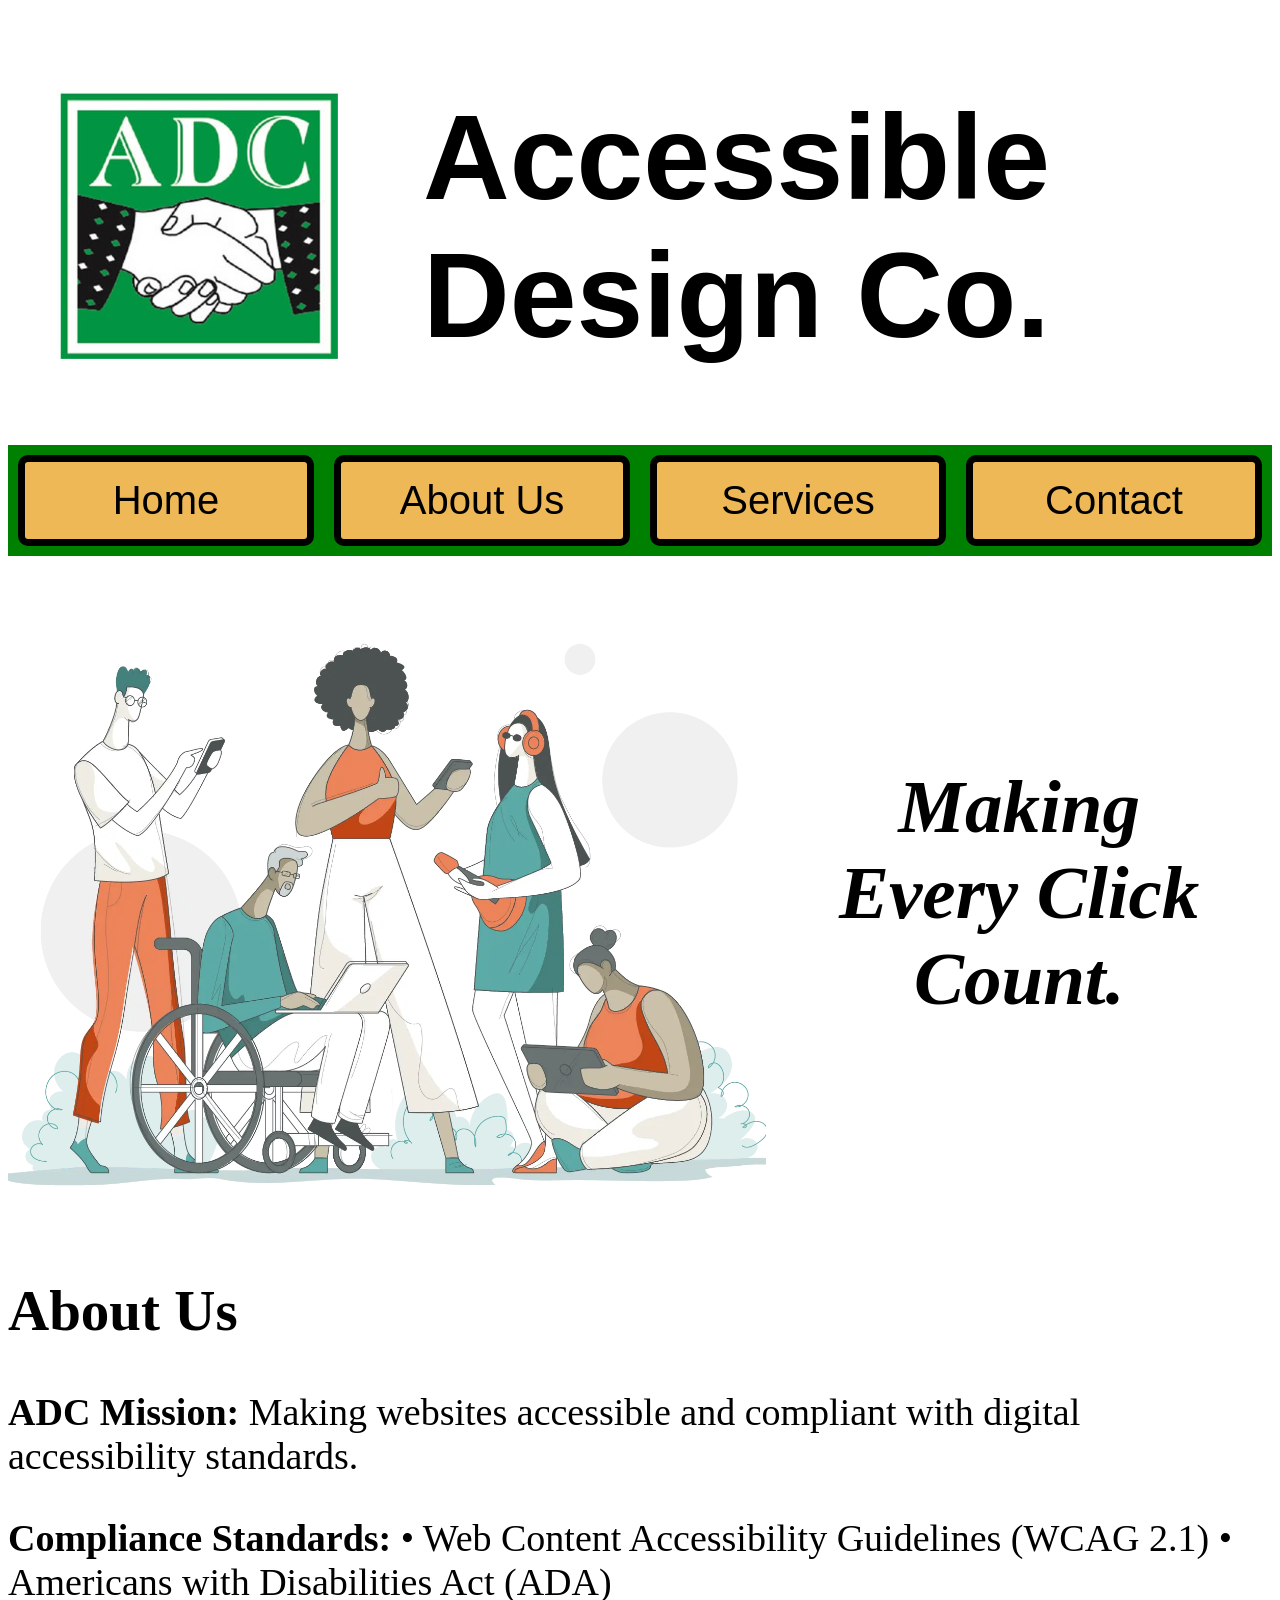
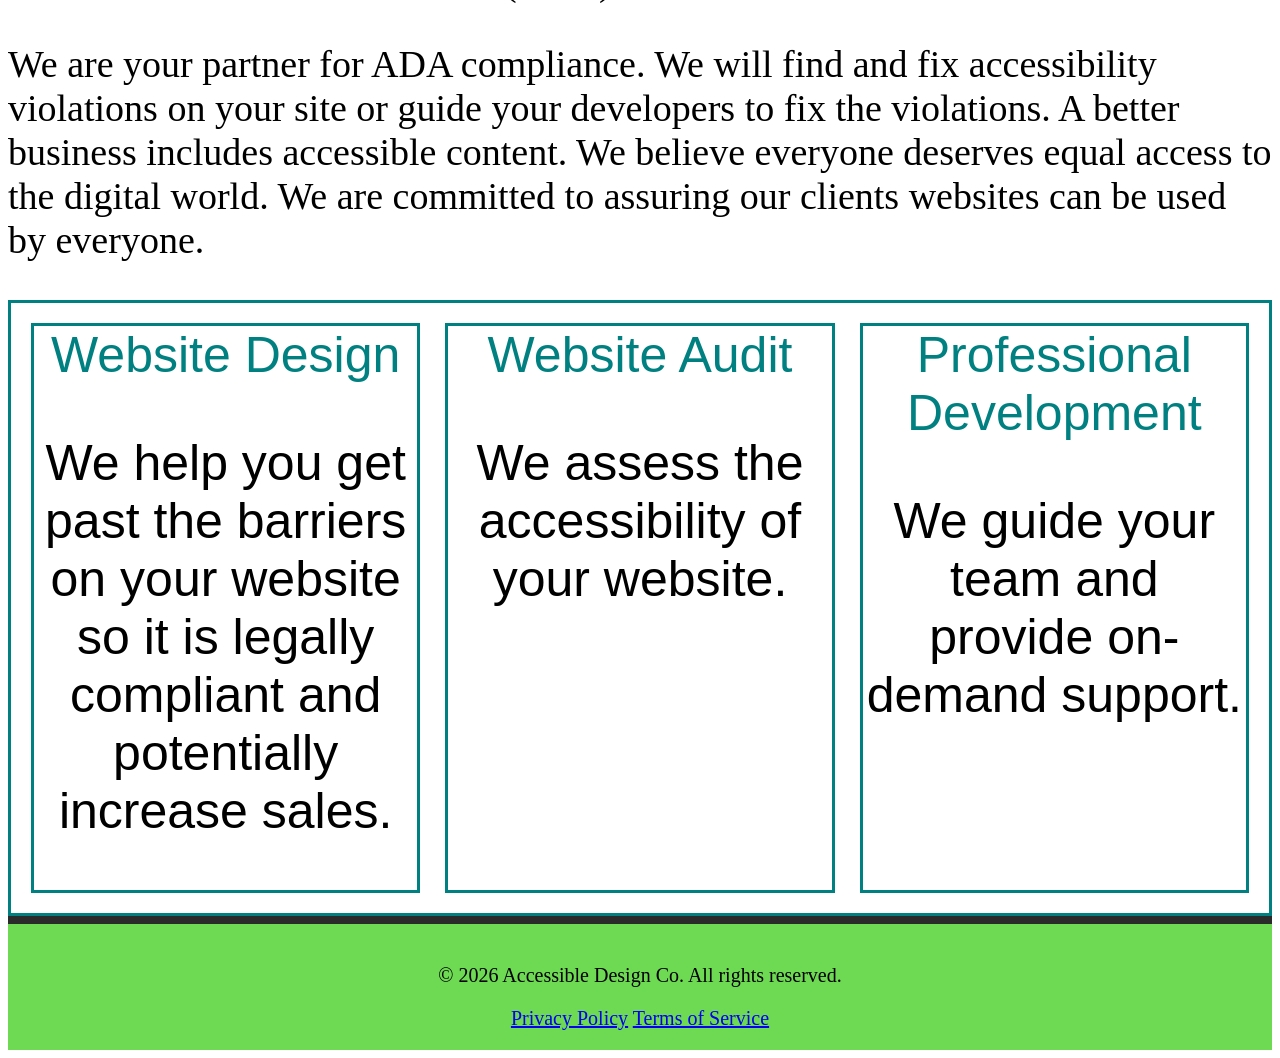
==== index.html @ 6a00dda6 "formatting and grid work" ====
<!DOCTYPE html>
<html lang="en">
<head>
    <meta charset="UTF-8">
    <meta name="viewport" content="width=device-width, initial-scale=1.0">
    <title>Accessible Design Co.</title>
    <link rel="stylesheet" href="style.css">
</head>

<body>

    <div class="header"> 
    <header id="logo">
        <img src="images/ADC-logo-box.jpg" alt="ADC Company Logo" />
            <h1 id="adc-title">Accessible Design Co.</h1>
    </div>

    <div>
            <nav>
                <p  id="nav-bar">
                    <button id="button">Home</button><a href="#/section/home.html"></a>
                    <button id="button">About Us</button><a href="#/section/aboutus.html"></a>
                    <button id="button">Services</button><a href="#/section/services.html"></a>
                    <button id="button">Contact</button><a href="#/section/contact.html"></a>
                </p>
            </nav>
    </header>
    </div>

    
    <section class="hero"> 
      <img src="images/hero.webp" alt="diverse group accessing web tools"> </div>
        </img>

        <div class="hero-text"><h1> Making Every Click Count.</h1> </div>
    </section>



     <section class="about">
        <h2>About Us</h2>
        <p><strong>ADC Mission: </strong>Making websites accessible and compliant with digital accessibility standards.</p>
        <p><strong>Compliance Standards:</strong> • Web Content Accessibility Guidelines (WCAG 2.1) • Americans with Disabilities Act (ADA)</p>
        <p>We are your partner for ADA compliance. We will find and fix accessibility violations on your site or guide your developers to fix the violations. A better business includes accessible content. We believe everyone deserves equal access to the digital world. We are committed to assuring our clients websites can be used by everyone. </p>
    </section>



    <div class="grid"> 

        <section id="section1"> Website Design 
        <br> 
        <p id="section">We help you get past the barriers on your website so it is legally compliant and potentially increase sales.</p>
        </section>

        <section id="section1"> Website Audit 
        <br>
        <p id="section">We assess the accessibility of your website.</p>
        </section>


        <section id="section1"> Professional Development 
        <br>
        <p id="section">We guide your team and provide on-demand support.</p>
        </section>
    </div>


    
   

    <div class="footer"> 
        <footer id="footer">
            <p>© 2026 Accessible Design Co. All rights reserved.</p>
                <nav>
                    <a href="/privacy">Privacy Policy</a> 
                    <a href="/terms">Terms of Service</a>
                </nav>   
    </div>
    </footer 

    
</body>
</html>
---- style.css ----
#button {
    display: flex;
    background-color: rgb(237, 184, 85);
    color: black;
    display: grid;
    place-items: center;
    font-size: 40px;
    border: 7px solid black;
    border-radius: 10px;
    padding: 1rem;
    width: 400px;
    margin: 10px
}


#logo {
  display: flex;
  align-items: center;
  gap: 15px;
}

#logo img {
  width: 400px;
  height: auto;
}

#adc-title {
  font-size: 120px;
  font-family: 'Franklin Gothic Medium', 'Arial Narrow', Arial, sans-serif;
  font: bold;
}



#nav-bar {
    display: flex;
    justify-content: space-between;
    align-items: center;
    padding: 20px;
    margin: 0;
    padding: 0;
    background-color: green;
}



.hero {
    display: flex;
    flex-direction: row;
    align-items: center;
    justify-content: space-between;
    width: 100%;
}



.hero img {
    display: block;
    width: 60%;
    height: 75vh;
    object-fit: cover;
}



.hero-text {
    width: 40%;
    font-size: 50px;
    font-weight: bold;
    font-style: italic;
    text-align: center;
    padding: 40px;
}



.grid {
    display: grid;
    font-size: 30px;
    grid-template-columns: repeat(3, 1fr);
    gap: 25px;
    padding: 20px;
    border: 3px solid teal
}



.about {
    font-size: 38px;
}

#section1 {
    text-align: center;
    color: teal;
    font-family: 'Gill Sans', 'Gill Sans MT', Calibri, 'Trebuchet MS', sans-serif;
    font-size: 50px;
    border: 3px solid teal
}
 


#section {
    text-align: center;
    font-family: 'Gill Sans', 'Gill Sans MT', Calibri, 'Trebuchet MS', sans-serif;
    font-size: 50px;
    color: black;
}



.footer {
  background-color: rgba(45, 200, 6, 0.69);
  text-align: center;
  padding: 20px;
  font-size: 0.85rem;
  border-top: 8px solid #2a2a2a;
}




#footer {
    font-size: 20px;
    display: ;
}
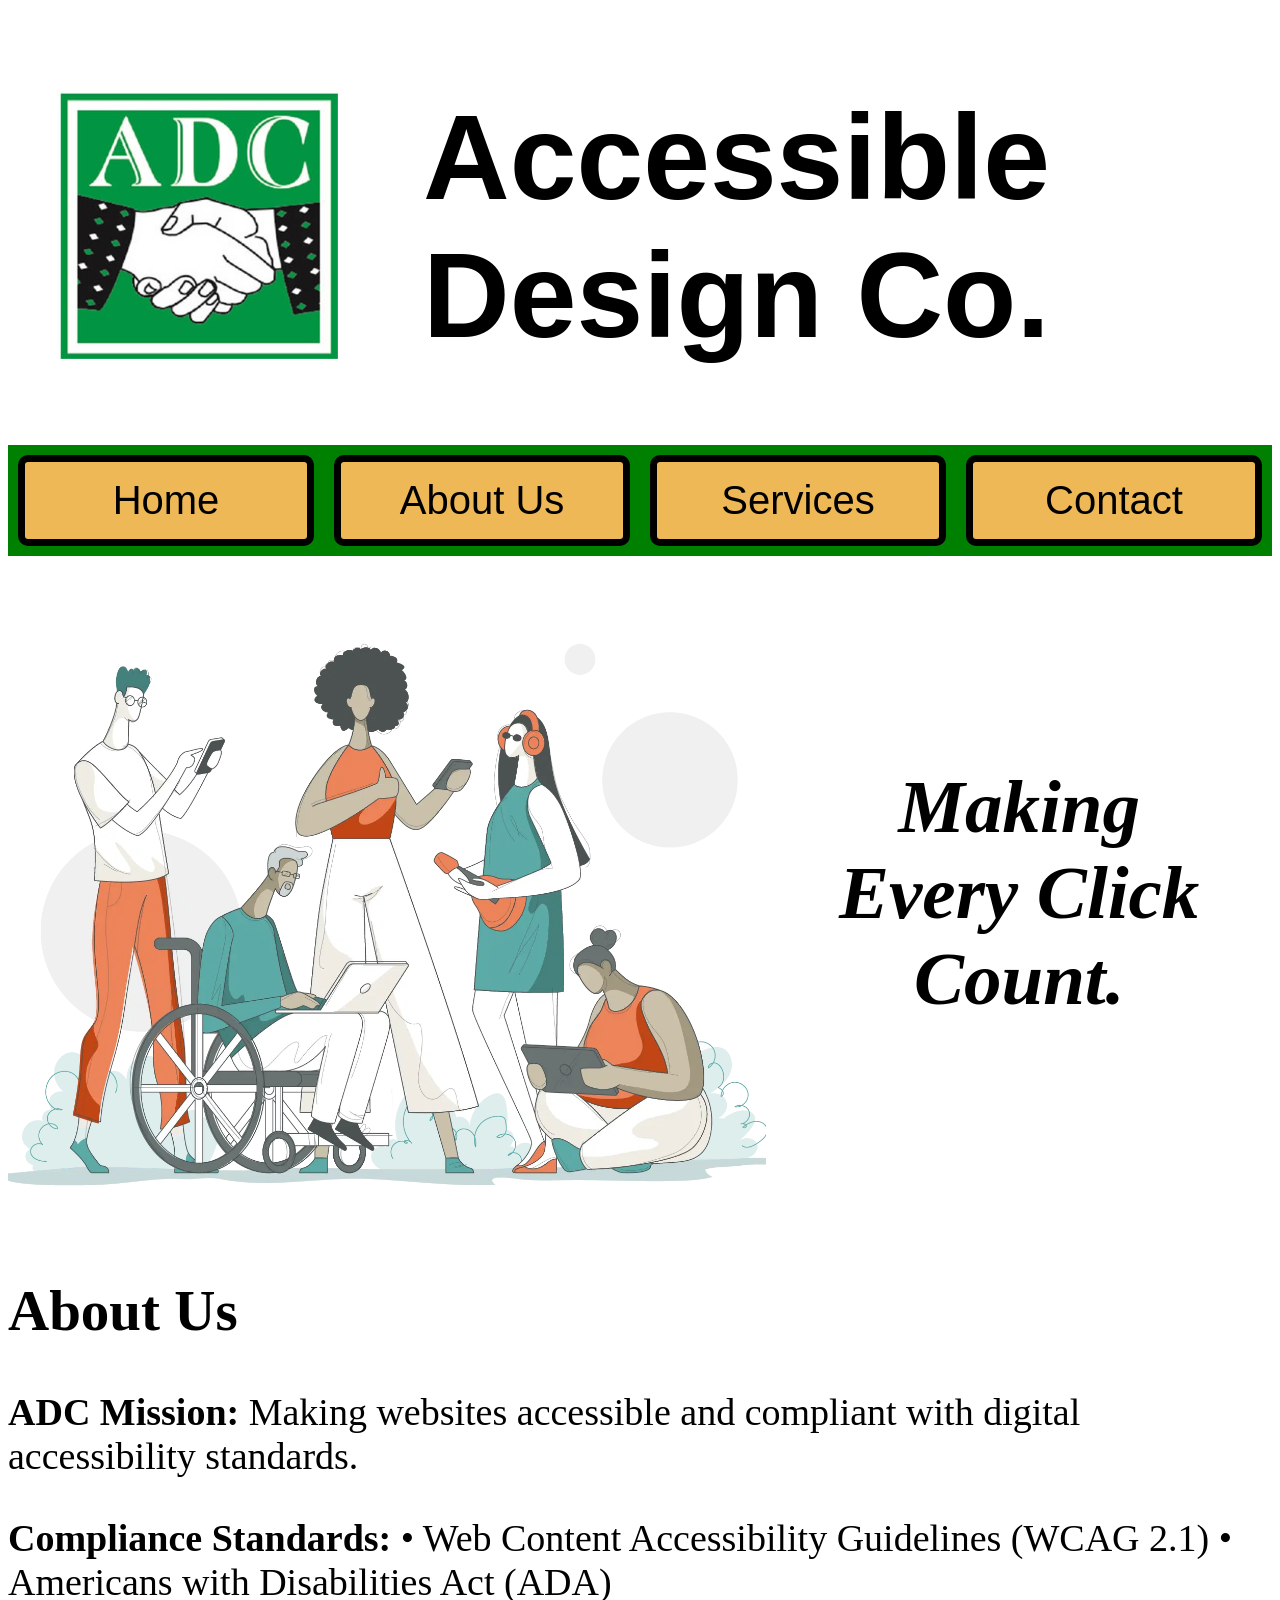
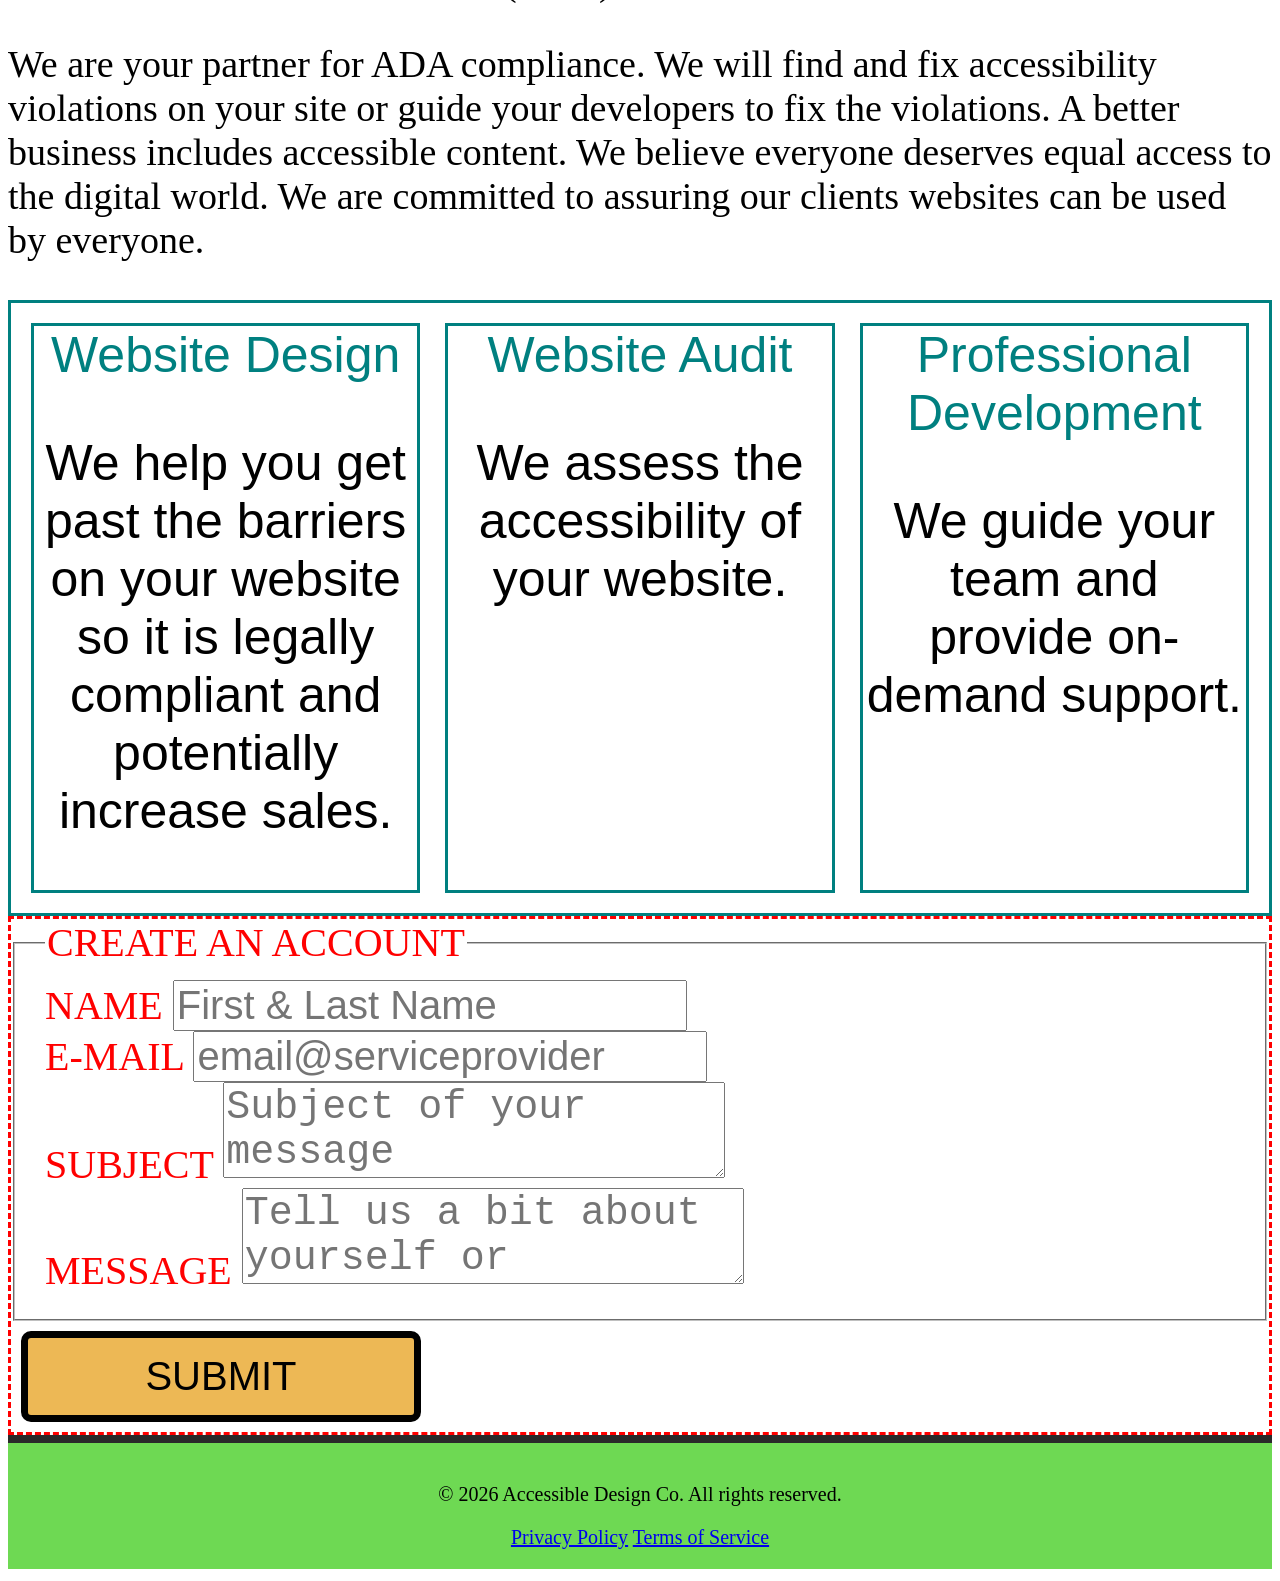
==== commit fbb5a031: "added contact form" ====
--- a/index.html
+++ b/index.html
@@ -66,7 +66,43 @@
     </div>
 
 
-    
+    <div class="form">
+    <form action="/contact" method="POST">
+
+        <!-- fieldset for account info -->
+        <fieldset class="account-info">
+            <!-- legend for account info -->
+          <legend>CREATE AN ACCOUNT</legend>
+          <!-- username -->
+          <label for="name">NAME</label>
+          <input type="text" id="name" placeholder="First & Last Name" />
+          <br>
+          
+          <!-- email -->
+          <label>E-MAIL</label>
+          <input type="text" id="email" placeholder="email@serviceprovider"/>
+            <br>
+            
+            <label>SUBJECT</label>
+          <!-- textarea for larger bodies of text -->
+          <textarea id="subject"
+            placeholder="Subject of your message"></textarea>
+
+            <br>
+          <label>MESSAGE</label>
+          <!-- textarea for larger bodies of text -->
+          <textarea id="message"
+            placeholder="Tell us a bit about yourself or organization, and how we may help you become ADA compliant."></textarea>
+
+        </fieldset>
+
+        <!-- submit button -->
+        <input type="submit" id="button" id="submit" value="SUBMIT">
+
+
+      </form>
+
+    </div>
    
 
     <div class="footer"> 
--- a/style.css
+++ b/style.css
@@ -110,6 +110,35 @@
 }
 
 
+.form {
+    font-size: 40px;
+    color: red;
+    border-style:dashed;
+}
+
+#name {
+    font-size: 40px;
+}
+
+
+#email {
+    font-size: 40px;
+}
+
+
+
+#subject {
+    font-size: 40px;
+}
+
+#message {
+    font-size: 40px;
+}
+
+#submit {
+    font-size: 40px;
+    font-weight: bold;
+}
 
 .footer {
   background-color: rgba(45, 200, 6, 0.69);
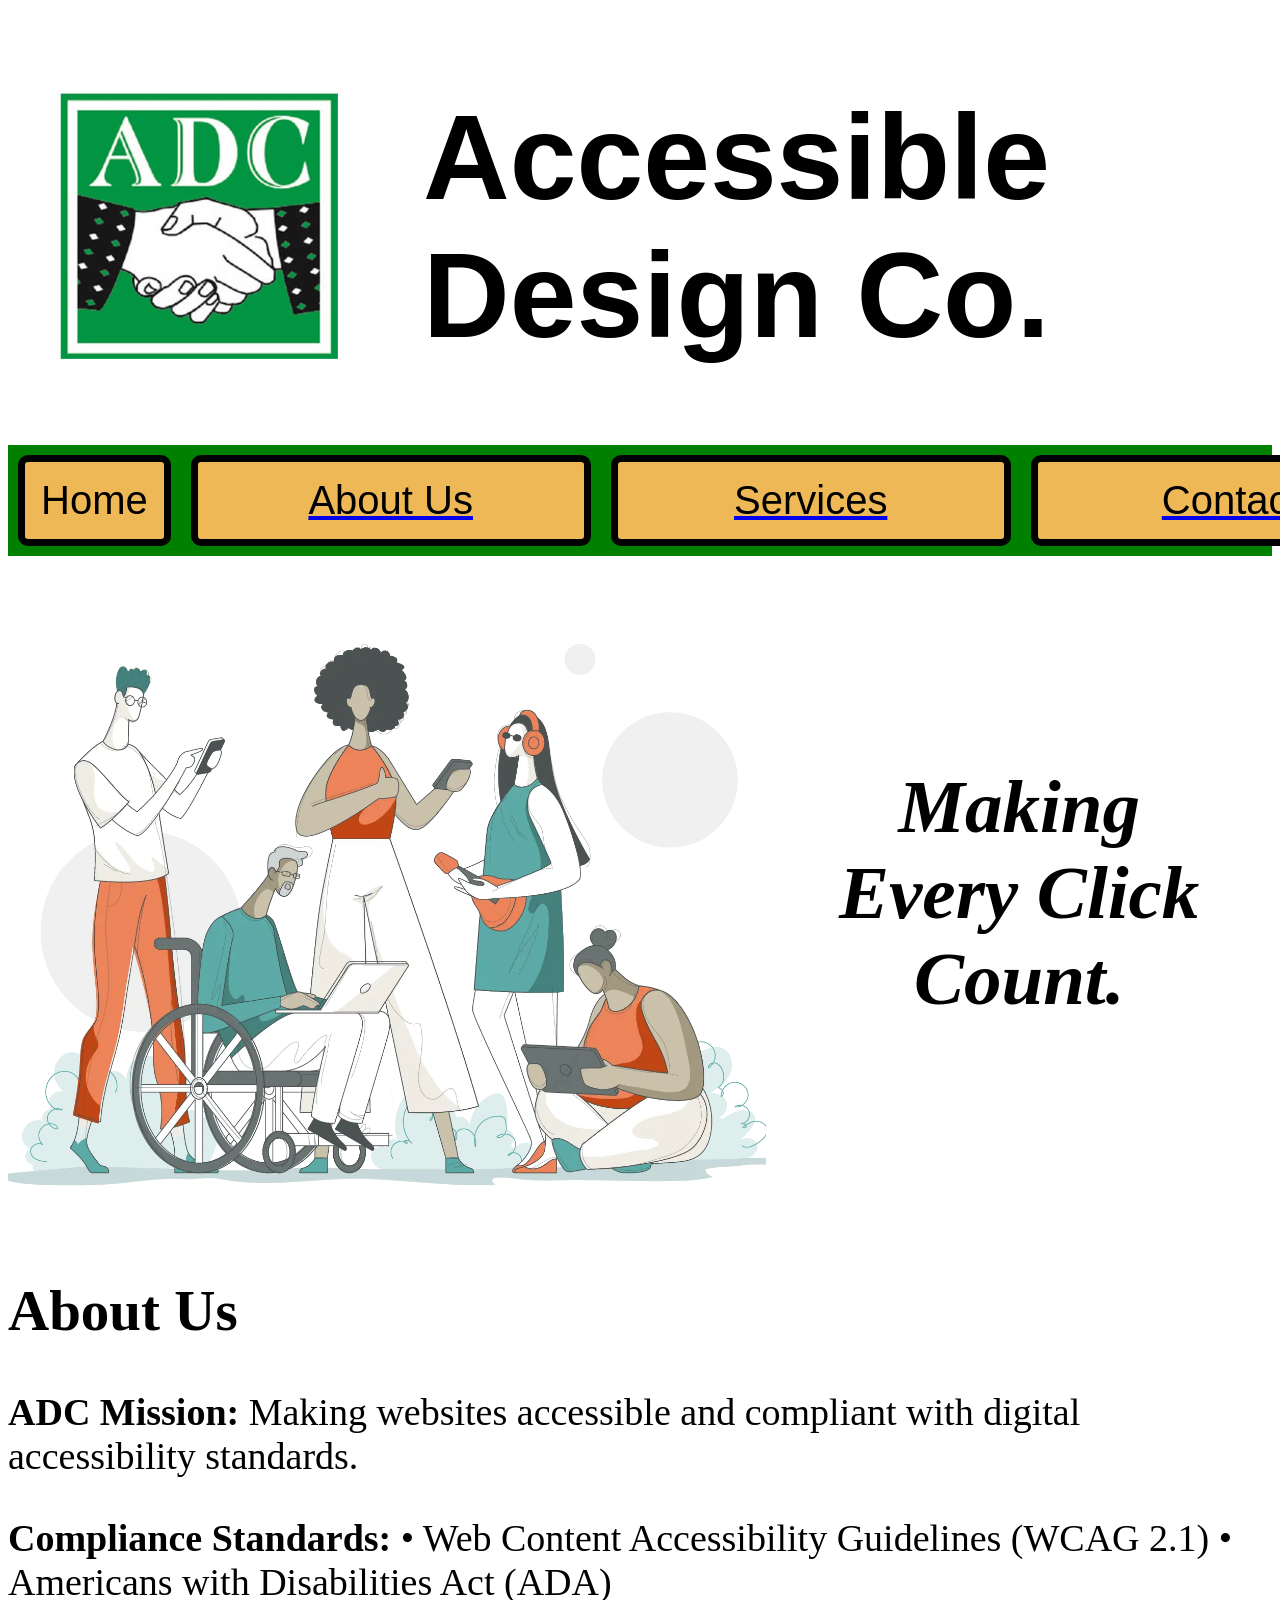
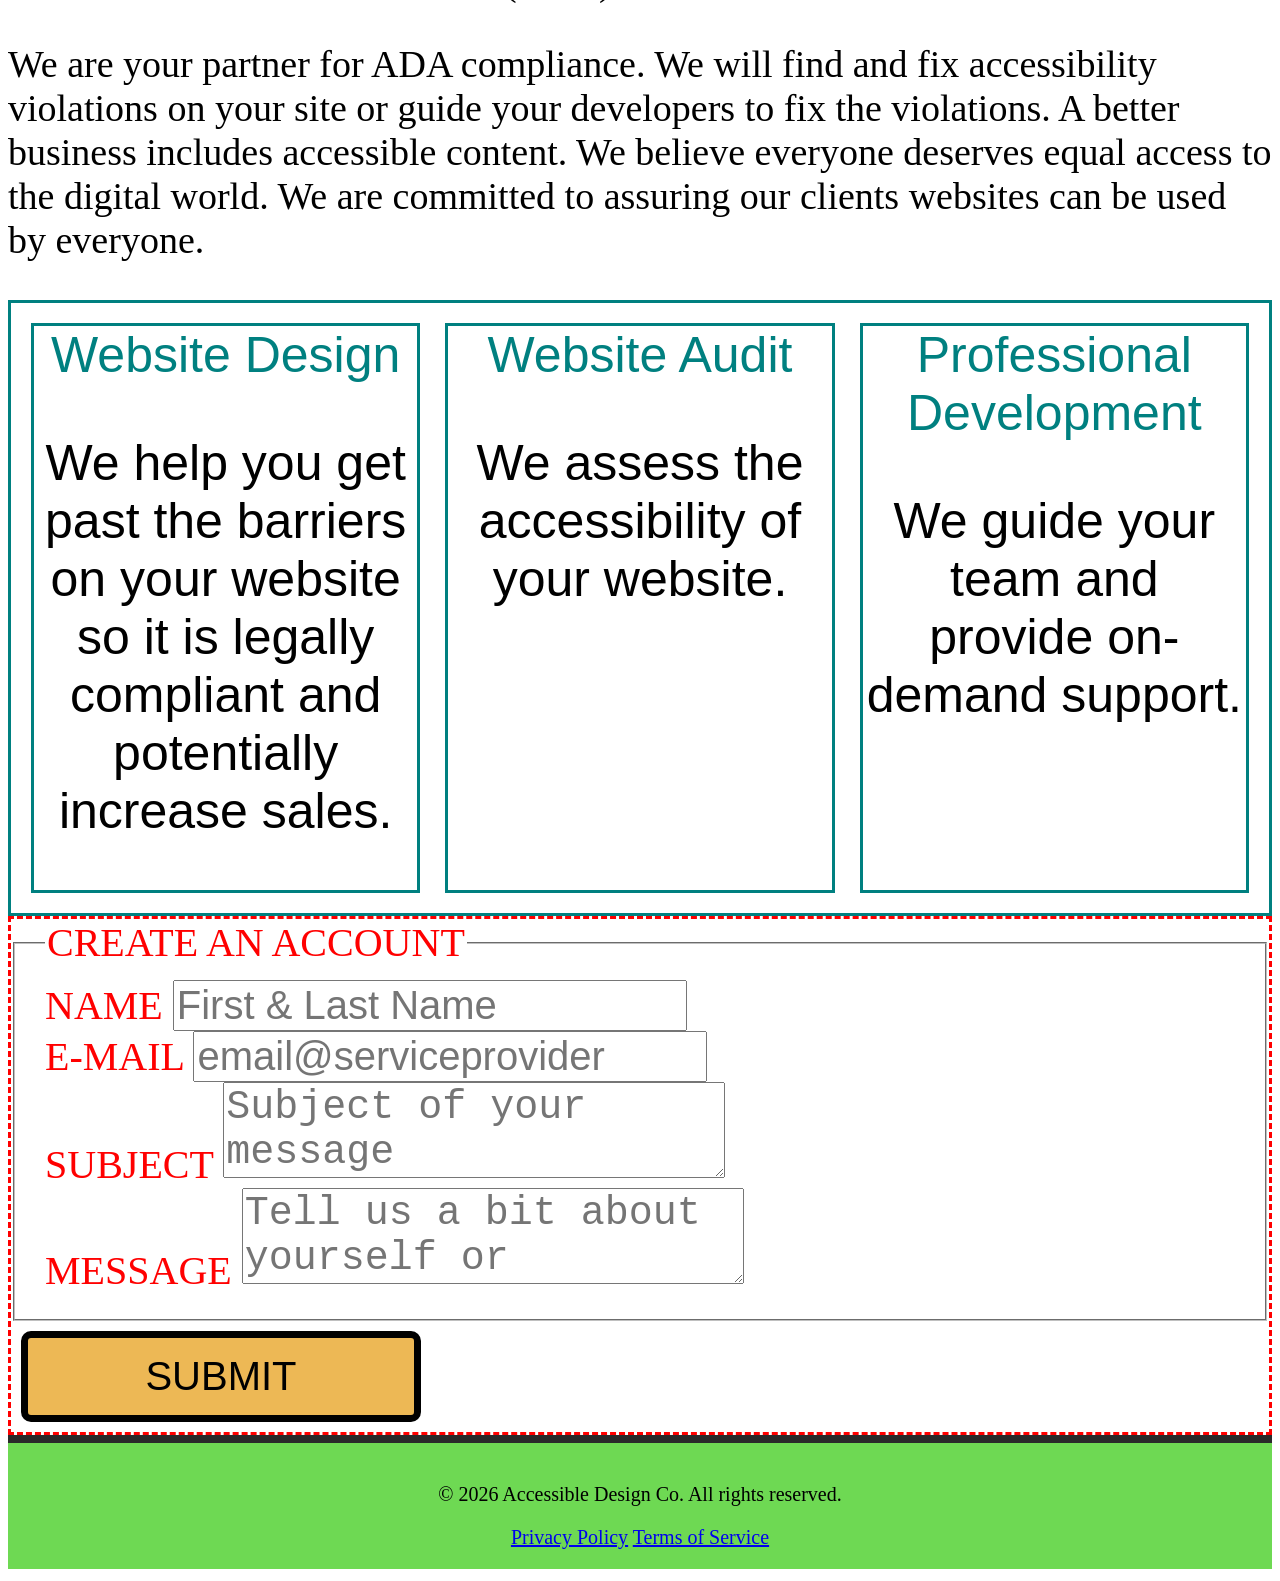
==== commit fc8c2a3f: "fixed a href and linked nav-bar" ====
--- a/index.html
+++ b/index.html
@@ -19,9 +19,9 @@
             <nav>
                 <p  id="nav-bar">
                     <button id="button">Home</button><a href="#/section/home.html"></a>
-                    <button id="button">About Us</button><a href="#/section/aboutus.html"></a>
-                    <button id="button">Services</button><a href="#/section/services.html"></a>
-                    <button id="button">Contact</button><a href="#/section/contact.html"></a>
+                    <a href="#aboutus"><button id="button">About Us</button></a>
+                    <a href="#services"><button id="button">Services</button></a>
+                    <a href="#contact"><button id="button">Contact</button></a>
                 </p>
             </nav>
     </header>
@@ -37,7 +37,7 @@
 
 
 
-     <section class="about">
+     <section class="aboutus" id="aboutus">
         <h2>About Us</h2>
         <p><strong>ADC Mission: </strong>Making websites accessible and compliant with digital accessibility standards.</p>
         <p><strong>Compliance Standards:</strong> • Web Content Accessibility Guidelines (WCAG 2.1) • Americans with Disabilities Act (ADA)</p>
@@ -46,8 +46,7 @@
 
 
 
-    <div class="grid"> 
-
+    <div class="grid" id="services"> 
         <section id="section1"> Website Design 
         <br> 
         <p id="section">We help you get past the barriers on your website so it is legally compliant and potentially increase sales.</p>
@@ -66,7 +65,7 @@
     </div>
 
 
-    <div class="form">
+    <div class="form" id="contact">
     <form action="/contact" method="POST">
 
         <!-- fieldset for account info -->
--- a/style.css
+++ b/style.css
@@ -15,6 +15,10 @@
     margin: 10px
 }
 
+
+html {
+  scroll-behavior: smooth;
+}
 
 #logo {
   display: flex;
@@ -88,7 +92,7 @@
 
 
 
-.about {
+.aboutus {
     font-size: 38px;
 }
 
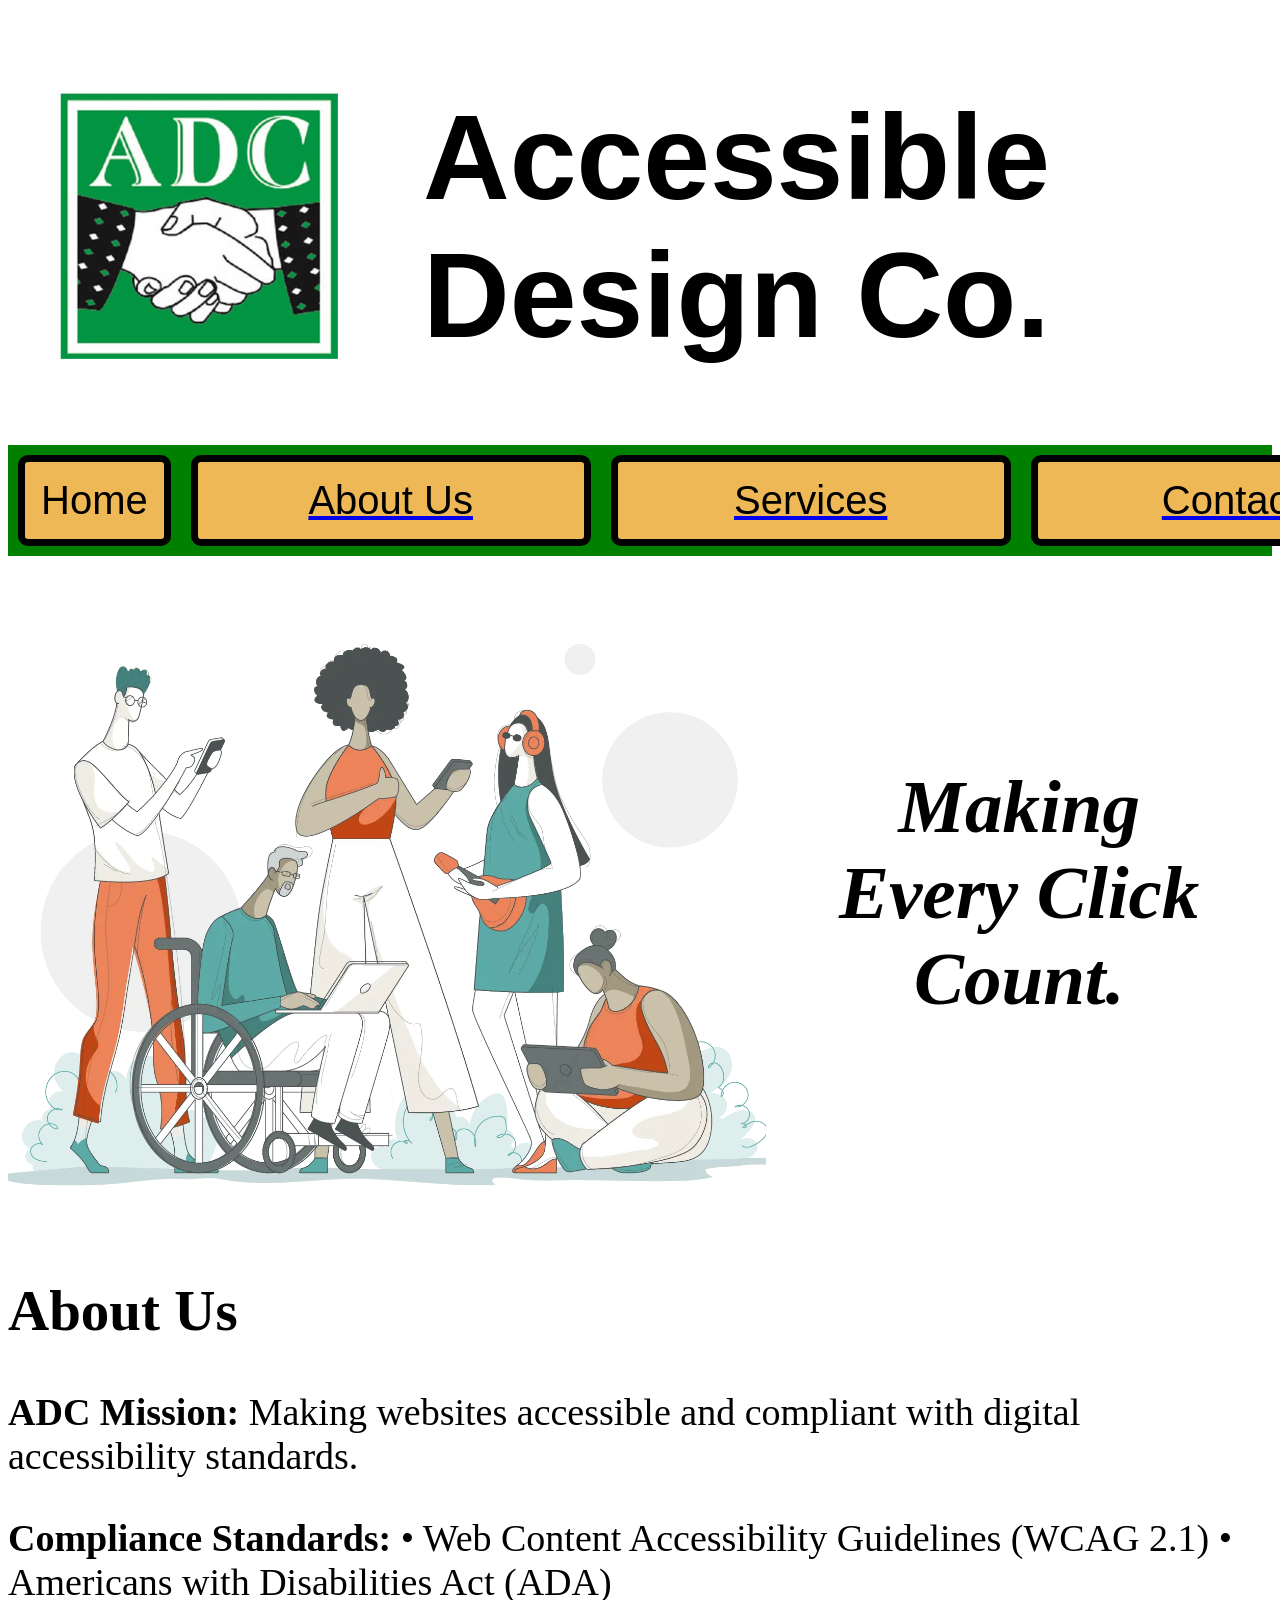
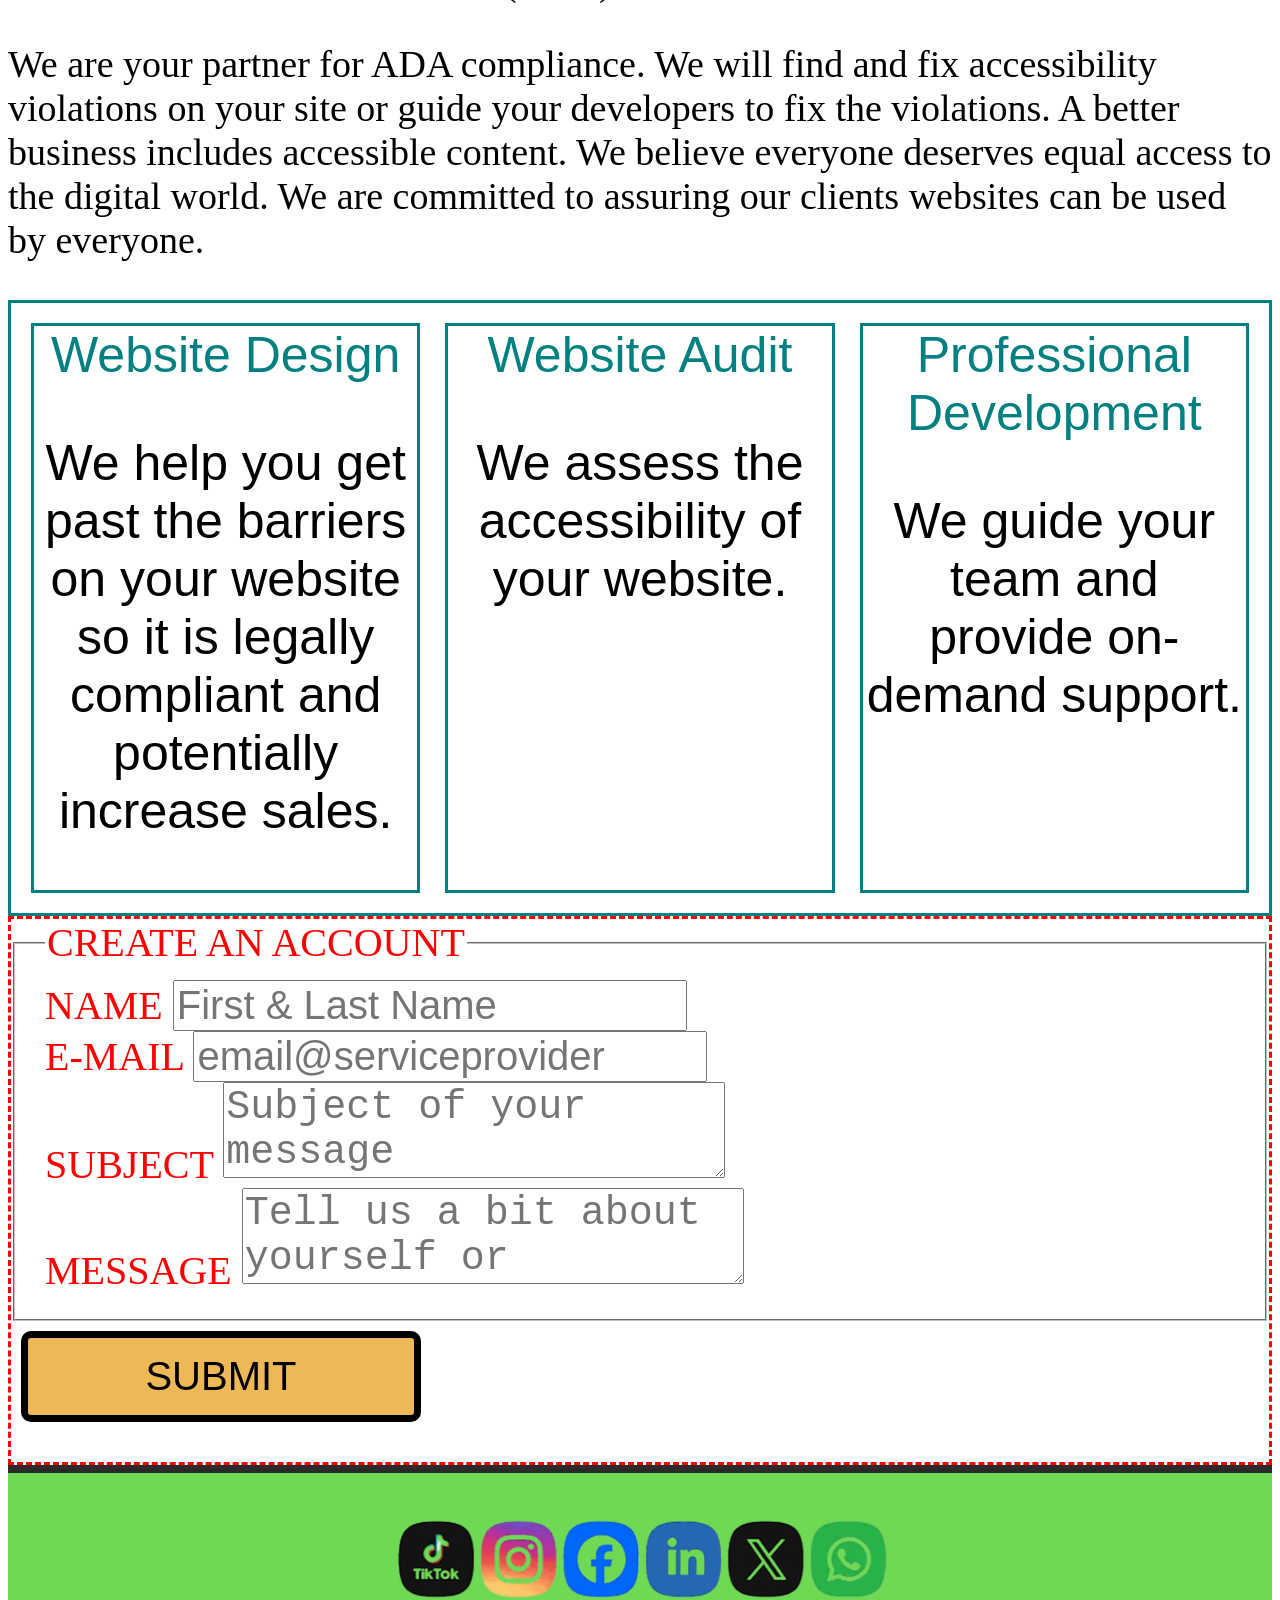
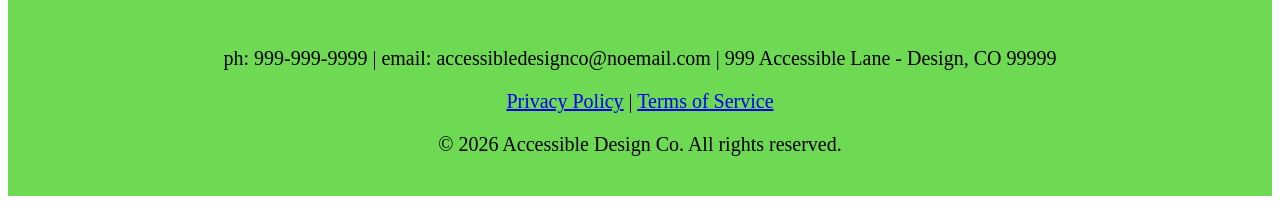
==== commit 831ef718: "updated footer" ====
--- a/index.html
+++ b/index.html
@@ -98,18 +98,20 @@
         <!-- submit button -->
         <input type="submit" id="button" id="submit" value="SUBMIT">
 
+      </form>
 
-      </form>
+          <p id="confirmation" role="status" aria-live="polite"></p>
 
     </div>
    
 
     <div class="footer"> 
         <footer id="footer">
-            <p>© 2026 Accessible Design Co. All rights reserved.</p>
                 <nav>
-                    <a href="/privacy">Privacy Policy</a> 
-                    <a href="/terms">Terms of Service</a>
+                    <img src="images/social-media.png" alt="social media icons"> 
+                    <p>ph: 999-999-9999 | email: accessibledesignco@noemail.com | 999 Accessible Lane - Design, CO 99999</p>
+                    <a href="/privacy">Privacy Policy</a>   |   <a href="/terms">Terms of Service</a>
+                    <p>© 2026 Accessible Design Co. All rights reserved.</p>
                 </nav>   
     </div>
     </footer 
--- a/style.css
+++ b/style.css
@@ -154,7 +154,6 @@
 
 
 
-
 #footer {
     font-size: 20px;
     display: ;
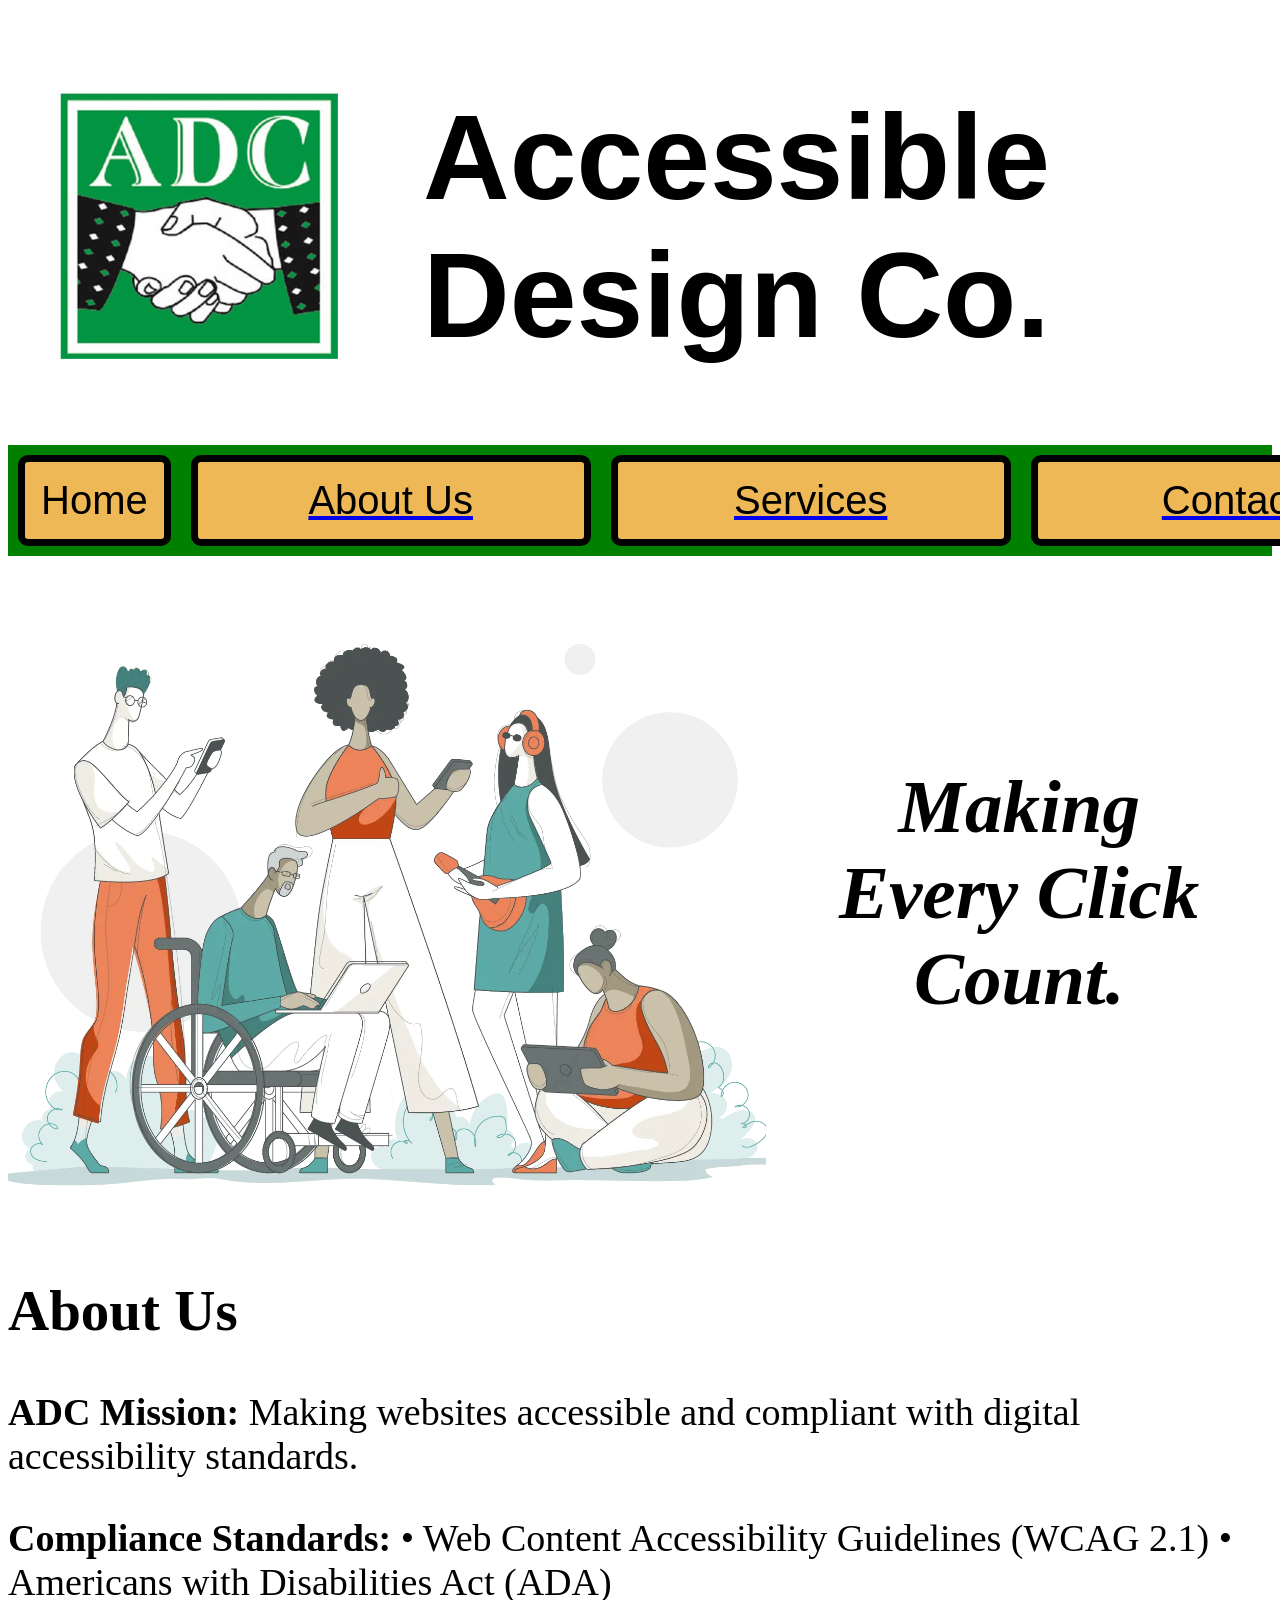
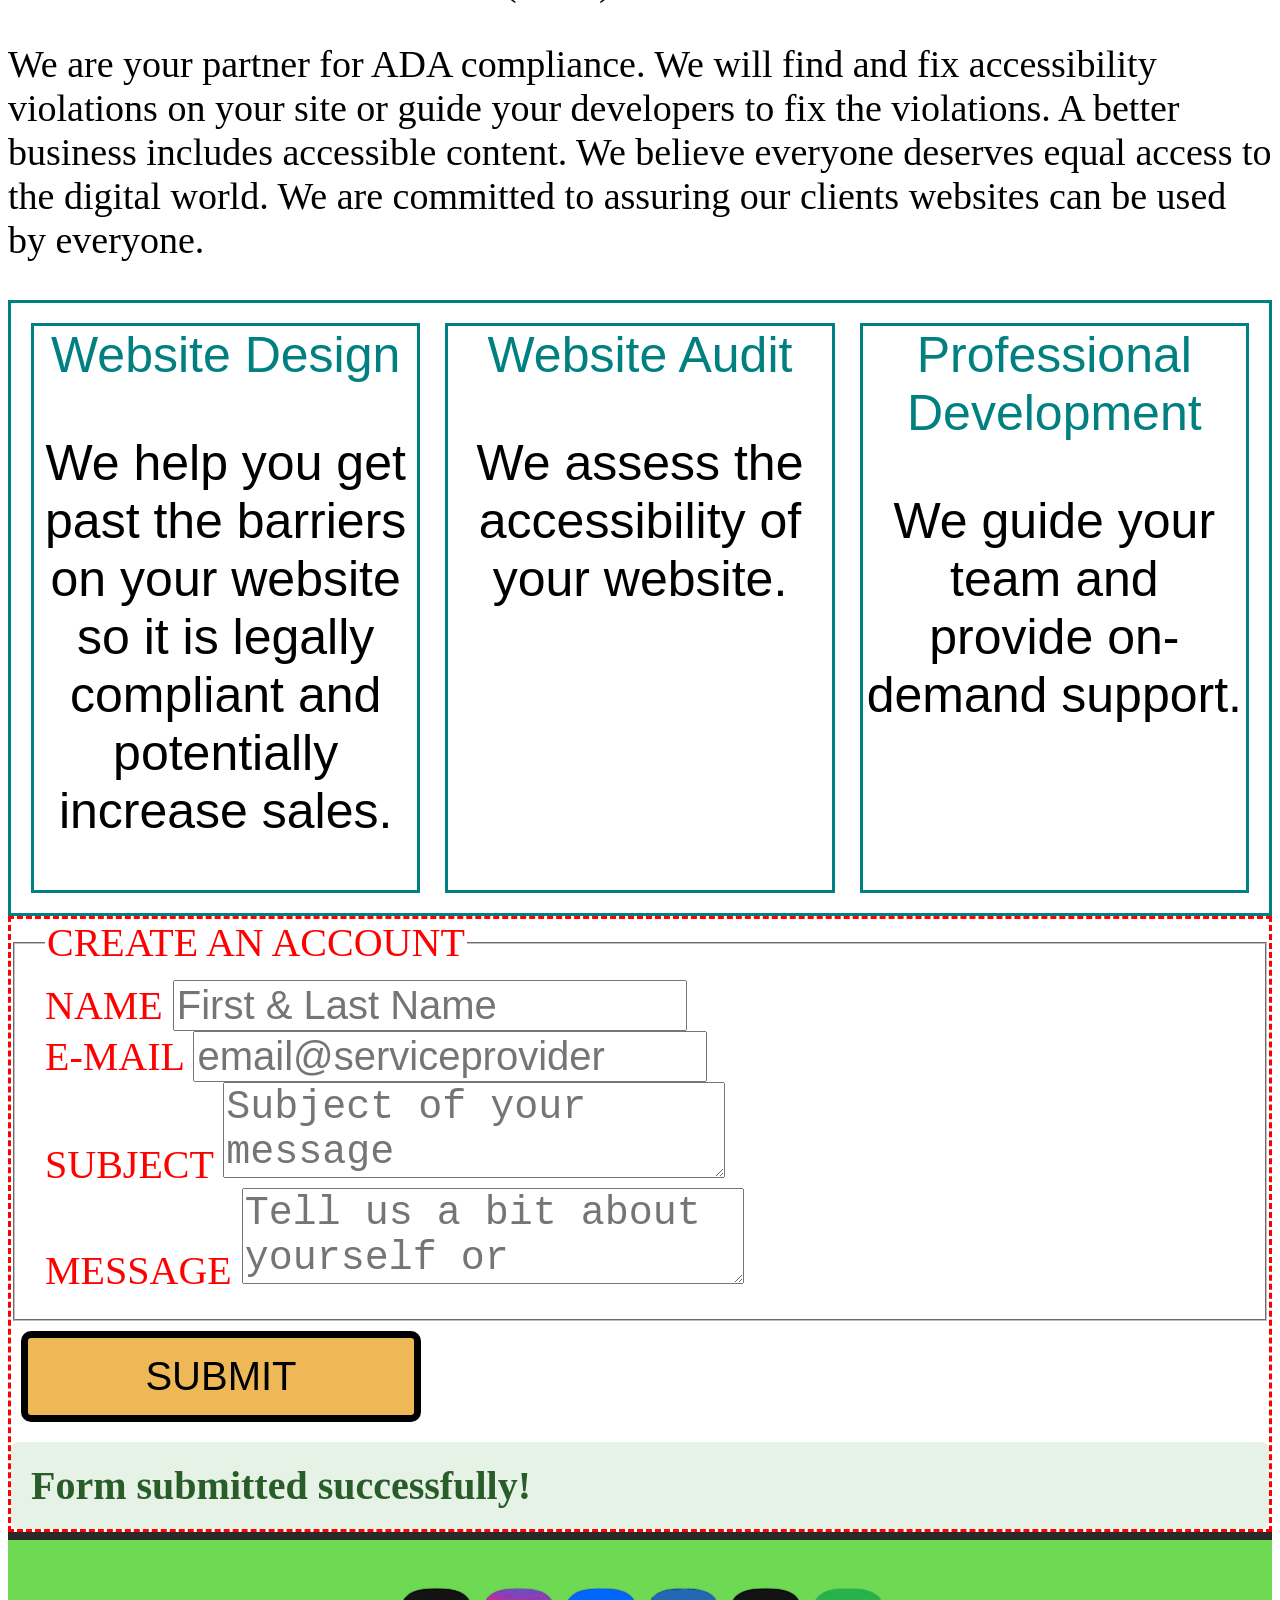
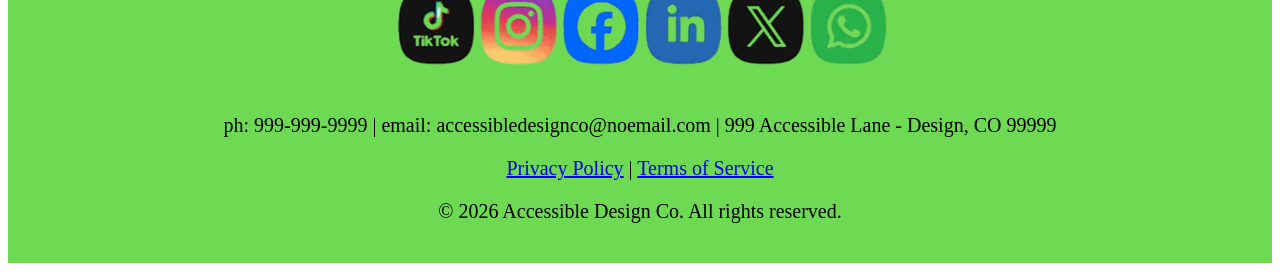
==== commit 0efe7c50: "added aria roles" ====
--- a/index.html
+++ b/index.html
@@ -10,18 +10,18 @@
 <body>
 
     <div class="header"> 
-    <header id="logo">
+    <header id="logo" role="img">
         <img src="images/ADC-logo-box.jpg" alt="ADC Company Logo" />
             <h1 id="adc-title">Accessible Design Co.</h1>
     </div>
 
-    <div>
+    <div role="navigation">
             <nav>
                 <p  id="nav-bar">
                     <button id="button">Home</button><a href="#/section/home.html"></a>
-                    <a href="#aboutus"><button id="button">About Us</button></a>
-                    <a href="#services"><button id="button">Services</button></a>
-                    <a href="#contact"><button id="button">Contact</button></a>
+                    <a href="#aboutus"><button id="button" role="link">About Us</button></a>
+                    <a href="#services"><button id="button" role="link">Services</button></a>
+                    <a href="#contact"><button id="button" role="link">Contact</button></a>
                 </p>
             </nav>
     </header>
@@ -29,7 +29,7 @@
 
     
     <section class="hero"> 
-      <img src="images/hero.webp" alt="diverse group accessing web tools"> </div>
+      <img src="images/hero.webp" alt="diverse group accessing web tools" role="img"> </div>
         </img>
 
         <div class="hero-text"><h1> Making Every Click Count.</h1> </div>
@@ -37,7 +37,7 @@
 
 
 
-     <section class="aboutus" id="aboutus">
+     <section class="aboutus" id="aboutus" role="heading">
         <h2>About Us</h2>
         <p><strong>ADC Mission: </strong>Making websites accessible and compliant with digital accessibility standards.</p>
         <p><strong>Compliance Standards:</strong> • Web Content Accessibility Guidelines (WCAG 2.1) • Americans with Disabilities Act (ADA)</p>
@@ -65,8 +65,8 @@
     </div>
 
 
-    <div class="form" id="contact">
-    <form action="/contact" method="POST">
+    <div class="form" id="contact" role="form">
+    <form action="thankyou.html" method="GET">
 
         <!-- fieldset for account info -->
         <fieldset class="account-info">
@@ -74,33 +74,35 @@
           <legend>CREATE AN ACCOUNT</legend>
           <!-- username -->
           <label for="name">NAME</label>
-          <input type="text" id="name" placeholder="First & Last Name" />
+          <input type="text" id="name" placeholder="First & Last Name" role="textbox"/>
           <br>
           
           <!-- email -->
           <label>E-MAIL</label>
-          <input type="text" id="email" placeholder="email@serviceprovider"/>
+          <input type="text" id="email" placeholder="email@serviceprovider" role="textbox"/>
             <br>
             
             <label>SUBJECT</label>
           <!-- textarea for larger bodies of text -->
           <textarea id="subject"
-            placeholder="Subject of your message"></textarea>
+            placeholder="Subject of your message" role="textbox"></textarea>
 
             <br>
           <label>MESSAGE</label>
           <!-- textarea for larger bodies of text -->
           <textarea id="message"
-            placeholder="Tell us a bit about yourself or organization, and how we may help you become ADA compliant."></textarea>
+            placeholder="Tell us a bit about yourself or organization, and how we may help you become ADA compliant." role="textbox"></textarea>
 
         </fieldset>
 
         <!-- submit button -->
-        <input type="submit" id="button" id="submit" value="SUBMIT">
+        <input type="submit" id="button" id="submit" value="SUBMIT" role="button" aria-label="Click to submit the form">
+        
+             
 
       </form>
-
-          <p id="confirmation" role="status" aria-live="polite"></p>
+        
+           <div id="confirmation" role="status" aria-live="polite" role=hidden role="alert">Form submitted successfully!</div>
 
     </div>
    
@@ -108,7 +110,7 @@
     <div class="footer"> 
         <footer id="footer">
                 <nav>
-                    <img src="images/social-media.png" alt="social media icons"> 
+                    <img src="images/social-media.png" alt="social media icons" role="img"> 
                     <p>ph: 999-999-9999 | email: accessibledesignco@noemail.com | 999 Accessible Lane - Design, CO 99999</p>
                     <a href="/privacy">Privacy Policy</a>   |   <a href="/terms">Terms of Service</a>
                     <p>© 2026 Accessible Design Co. All rights reserved.</p>
--- a/style.css
+++ b/style.css
@@ -144,6 +144,18 @@
     font-weight: bold;
 }
 
+
+#confirmation {
+    background-color: #e5f2e5;
+    color: #285c28;
+    padding: 20px;
+    margin-top: 20px;
+    border-radius: 8px;
+    font-weight: bold;
+}
+
+
+
 .footer {
   background-color: rgba(45, 200, 6, 0.69);
   text-align: center;
@@ -157,4 +169,11 @@
 #footer {
     font-size: 20px;
     display: ;
+}
+
+
+@media (min-width: 600px) {
+  .gallery {
+    grid-template-columns: repeat(auto-fit, minmax(250px, 1fr));
+  }
 }
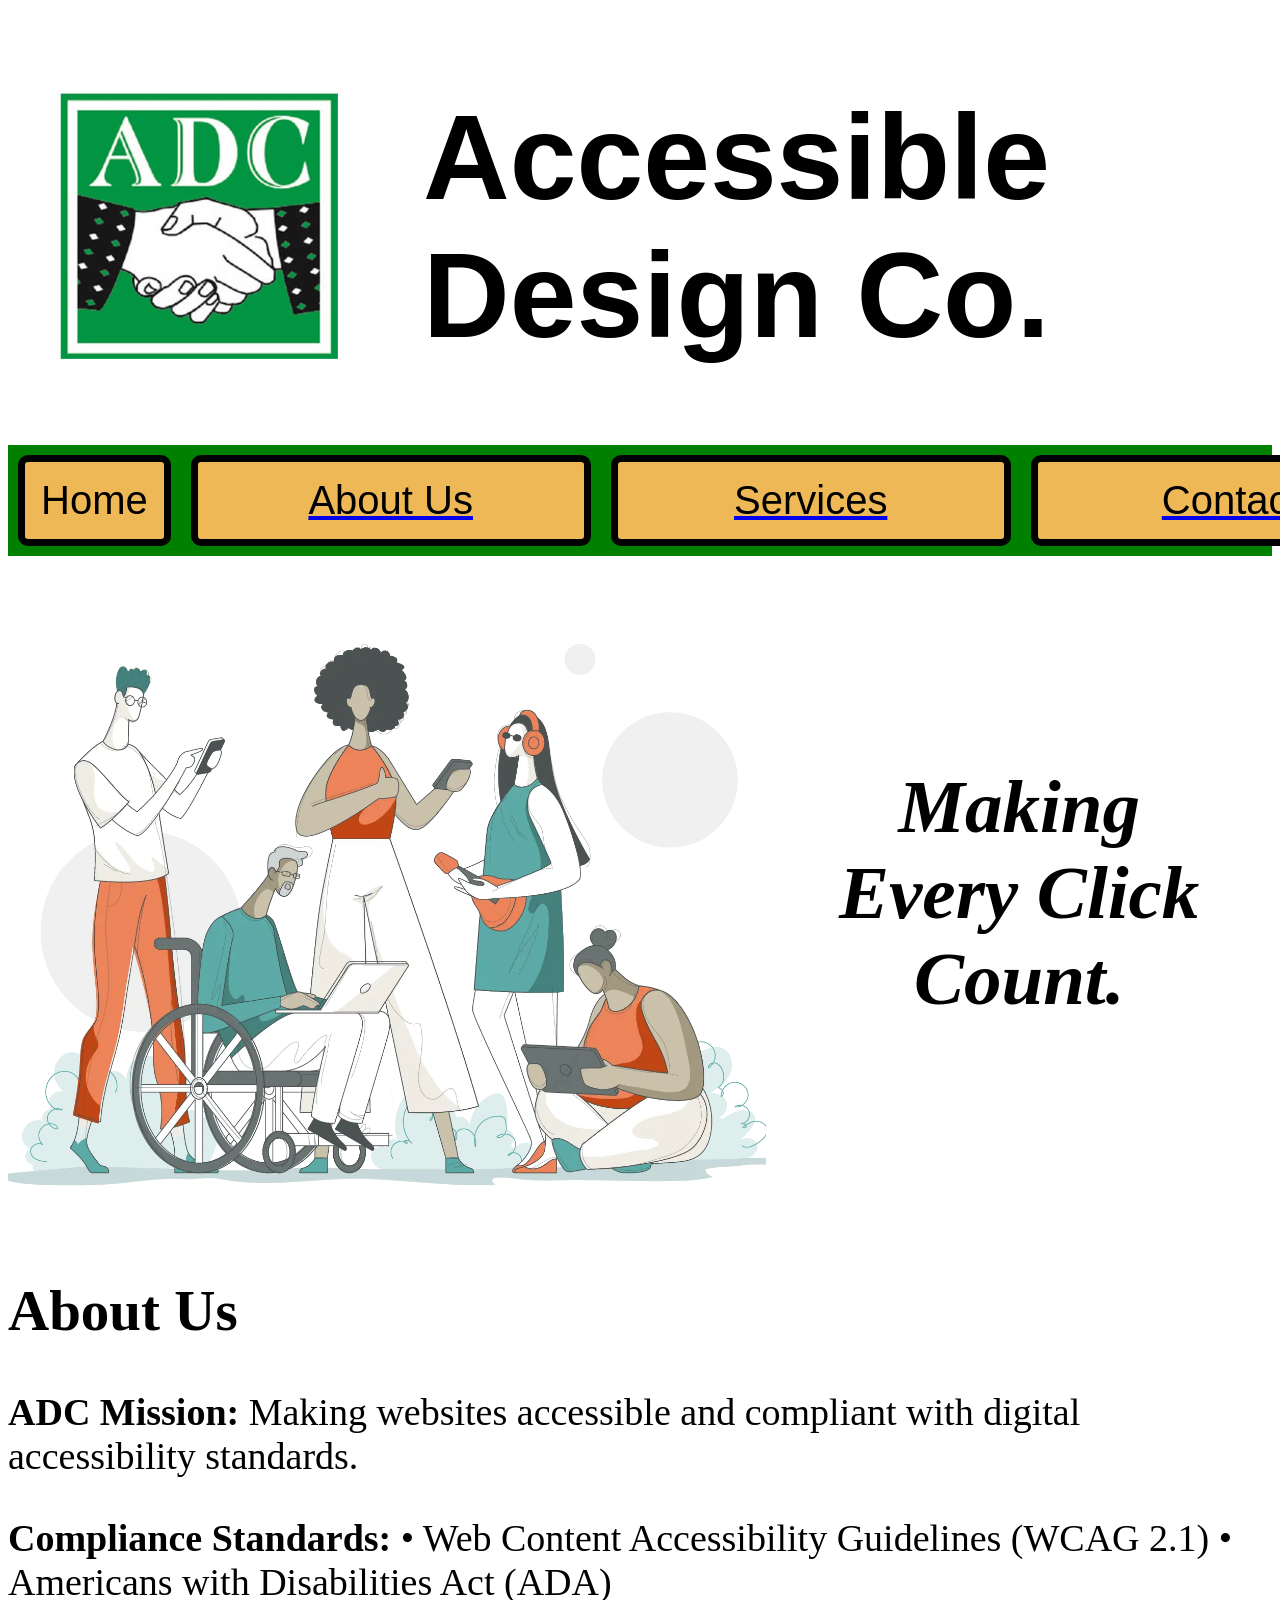
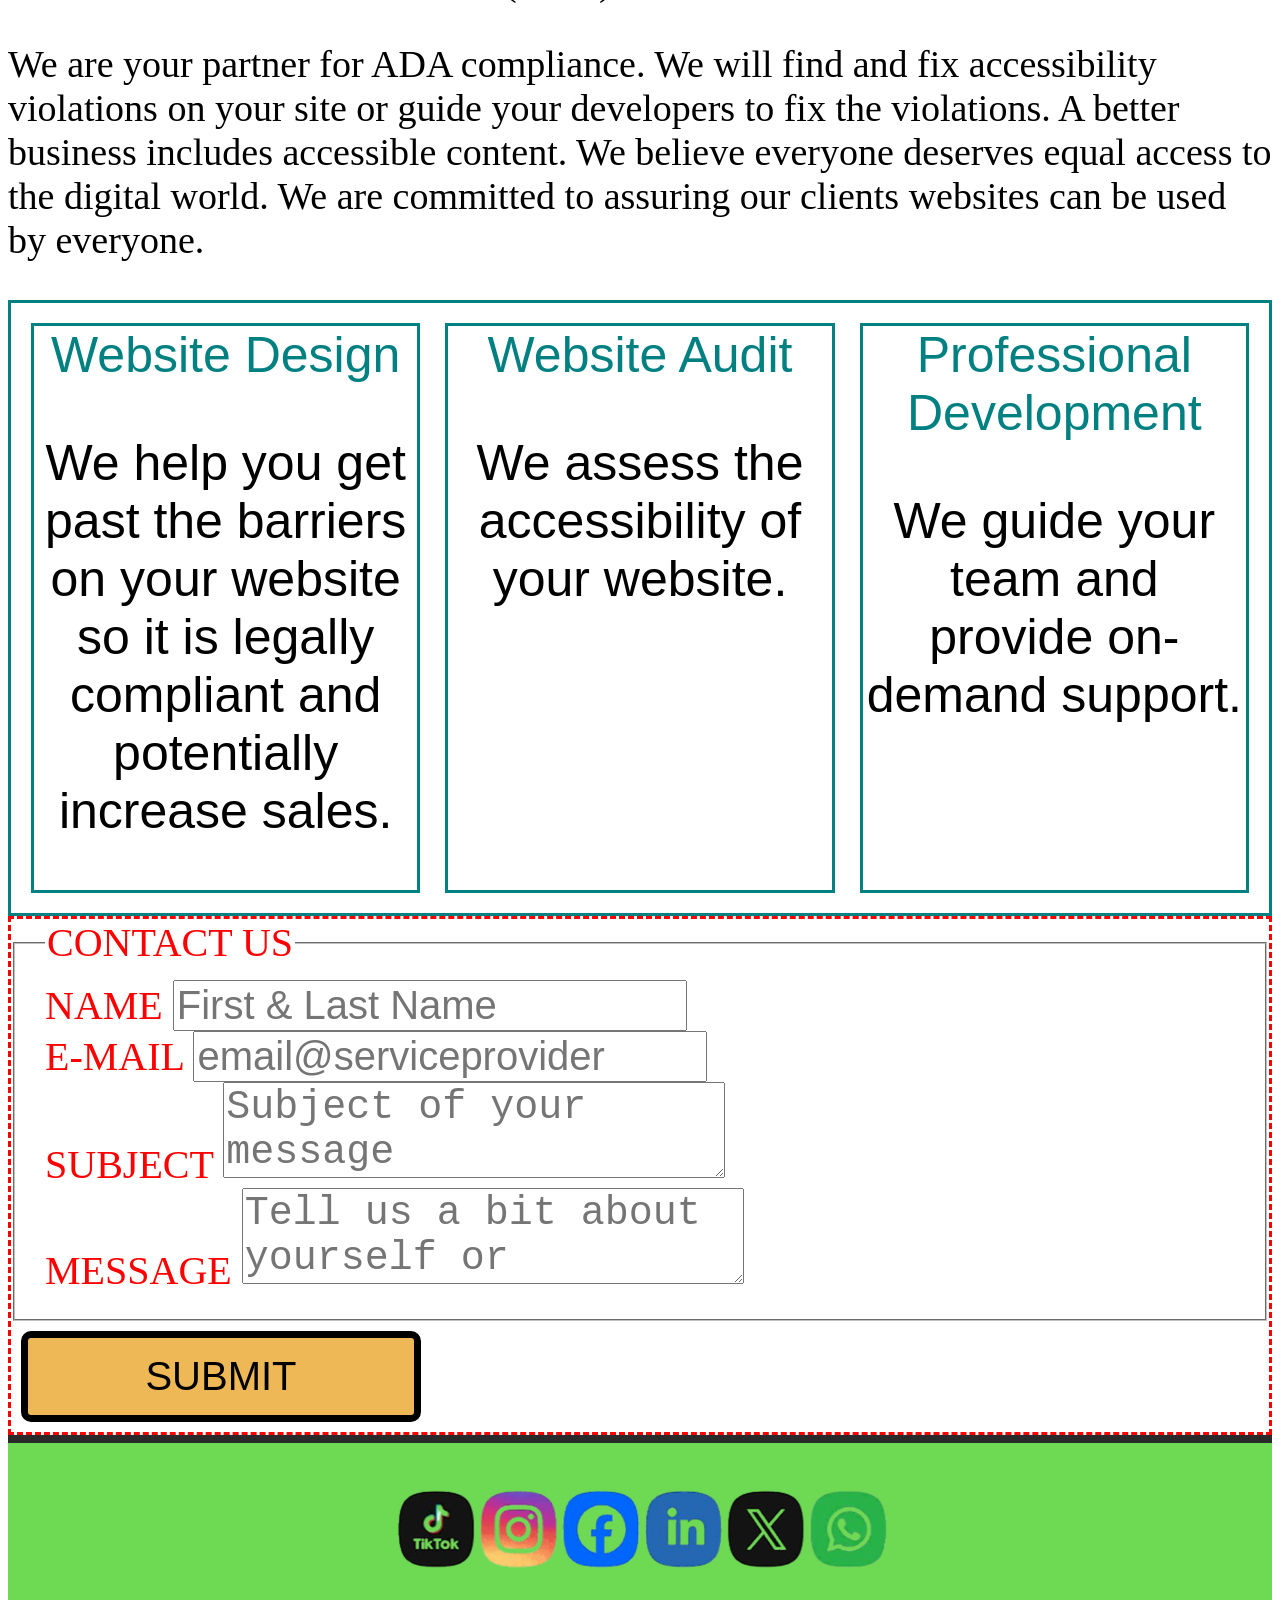
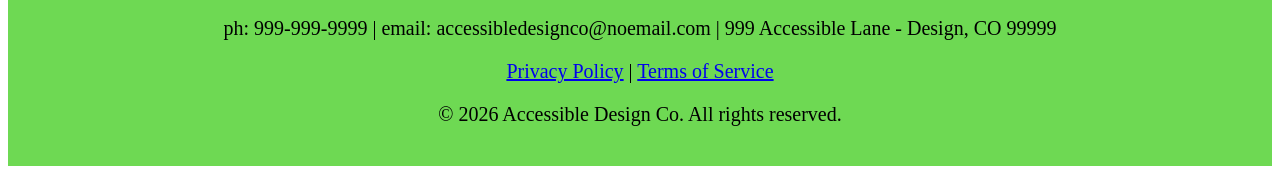
==== commit b7931c47: "configured thank-you" ====
--- a/index.html
+++ b/index.html
@@ -71,7 +71,7 @@
         <!-- fieldset for account info -->
         <fieldset class="account-info">
             <!-- legend for account info -->
-          <legend>CREATE AN ACCOUNT</legend>
+          <legend>CONTACT US</legend>
           <!-- username -->
           <label for="name">NAME</label>
           <input type="text" id="name" placeholder="First & Last Name" role="textbox"/>
@@ -102,7 +102,6 @@
 
       </form>
         
-           <div id="confirmation" role="status" aria-live="polite" role=hidden role="alert">Form submitted successfully!</div>
 
     </div>
    
--- a/style.css
+++ b/style.css
@@ -152,6 +152,8 @@
     margin-top: 20px;
     border-radius: 8px;
     font-weight: bold;
+    font-size: 32px;
+    text-align: center;
 }
 
 
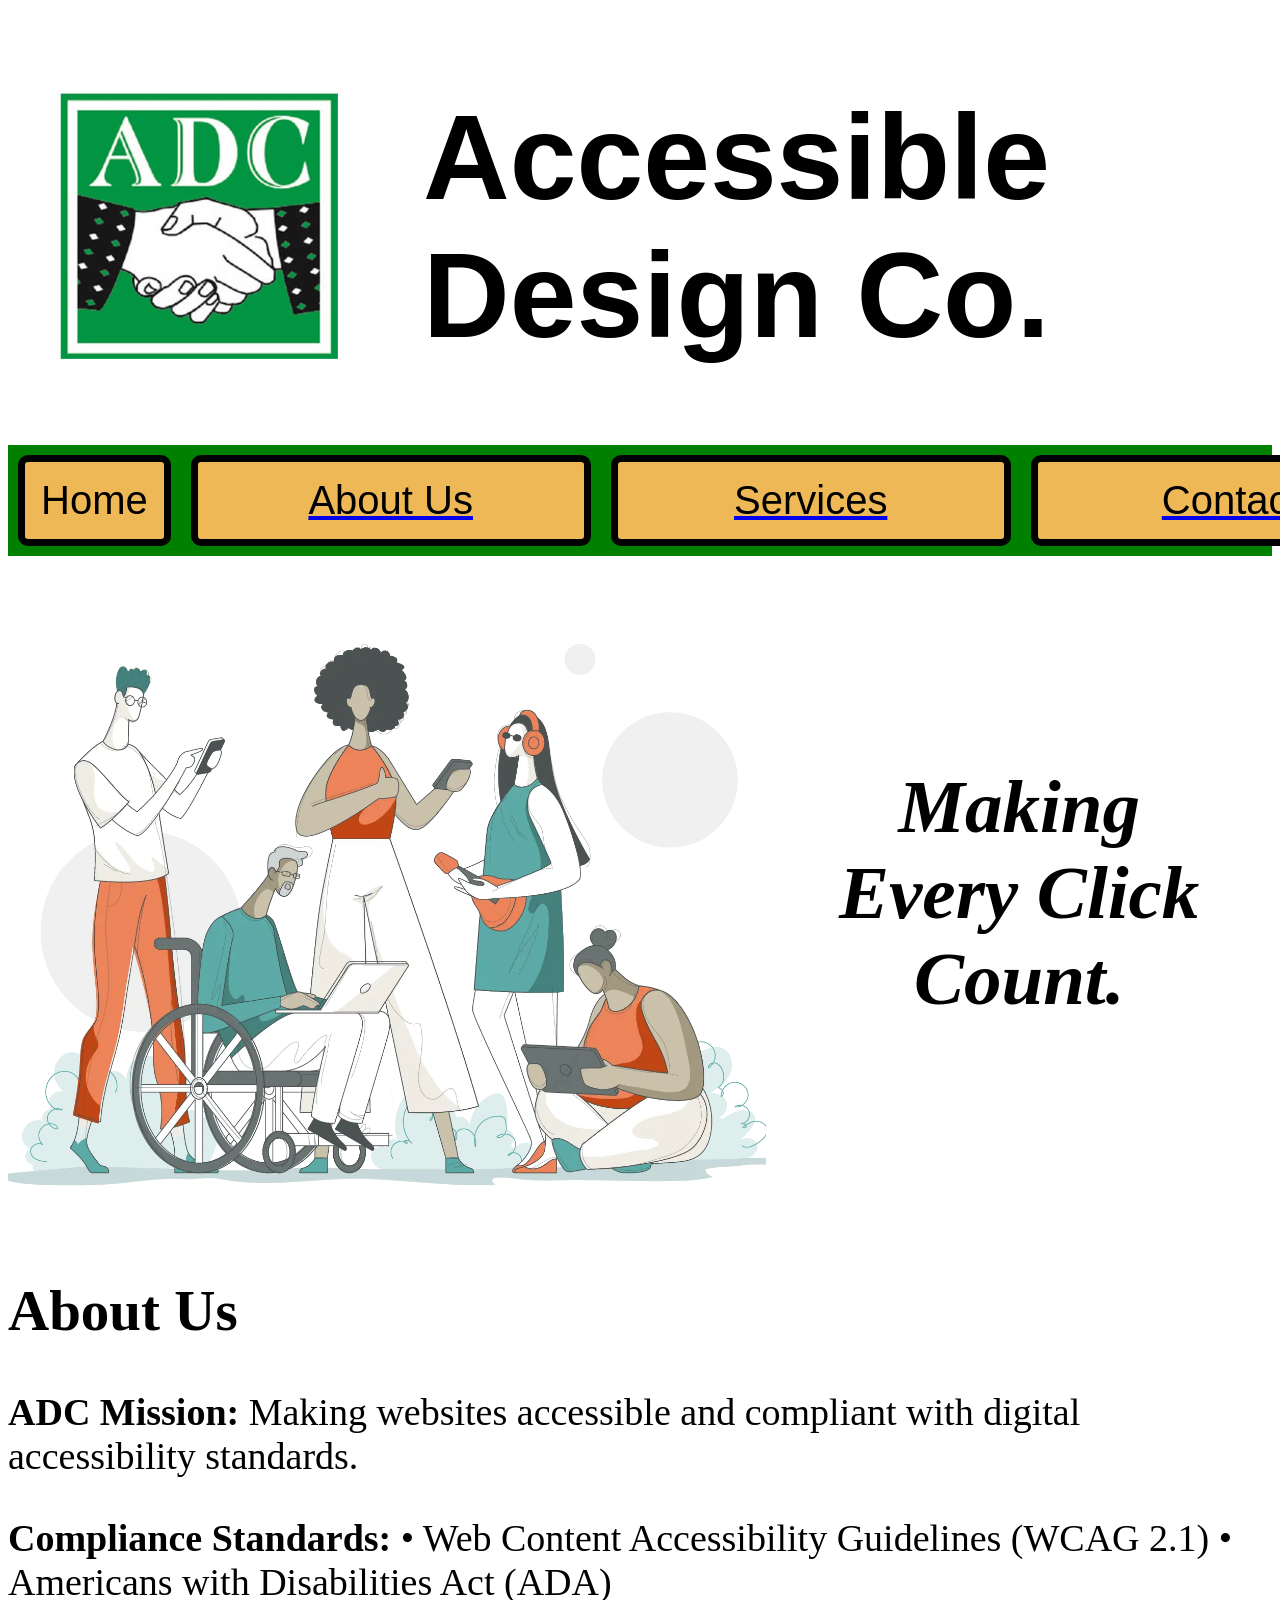
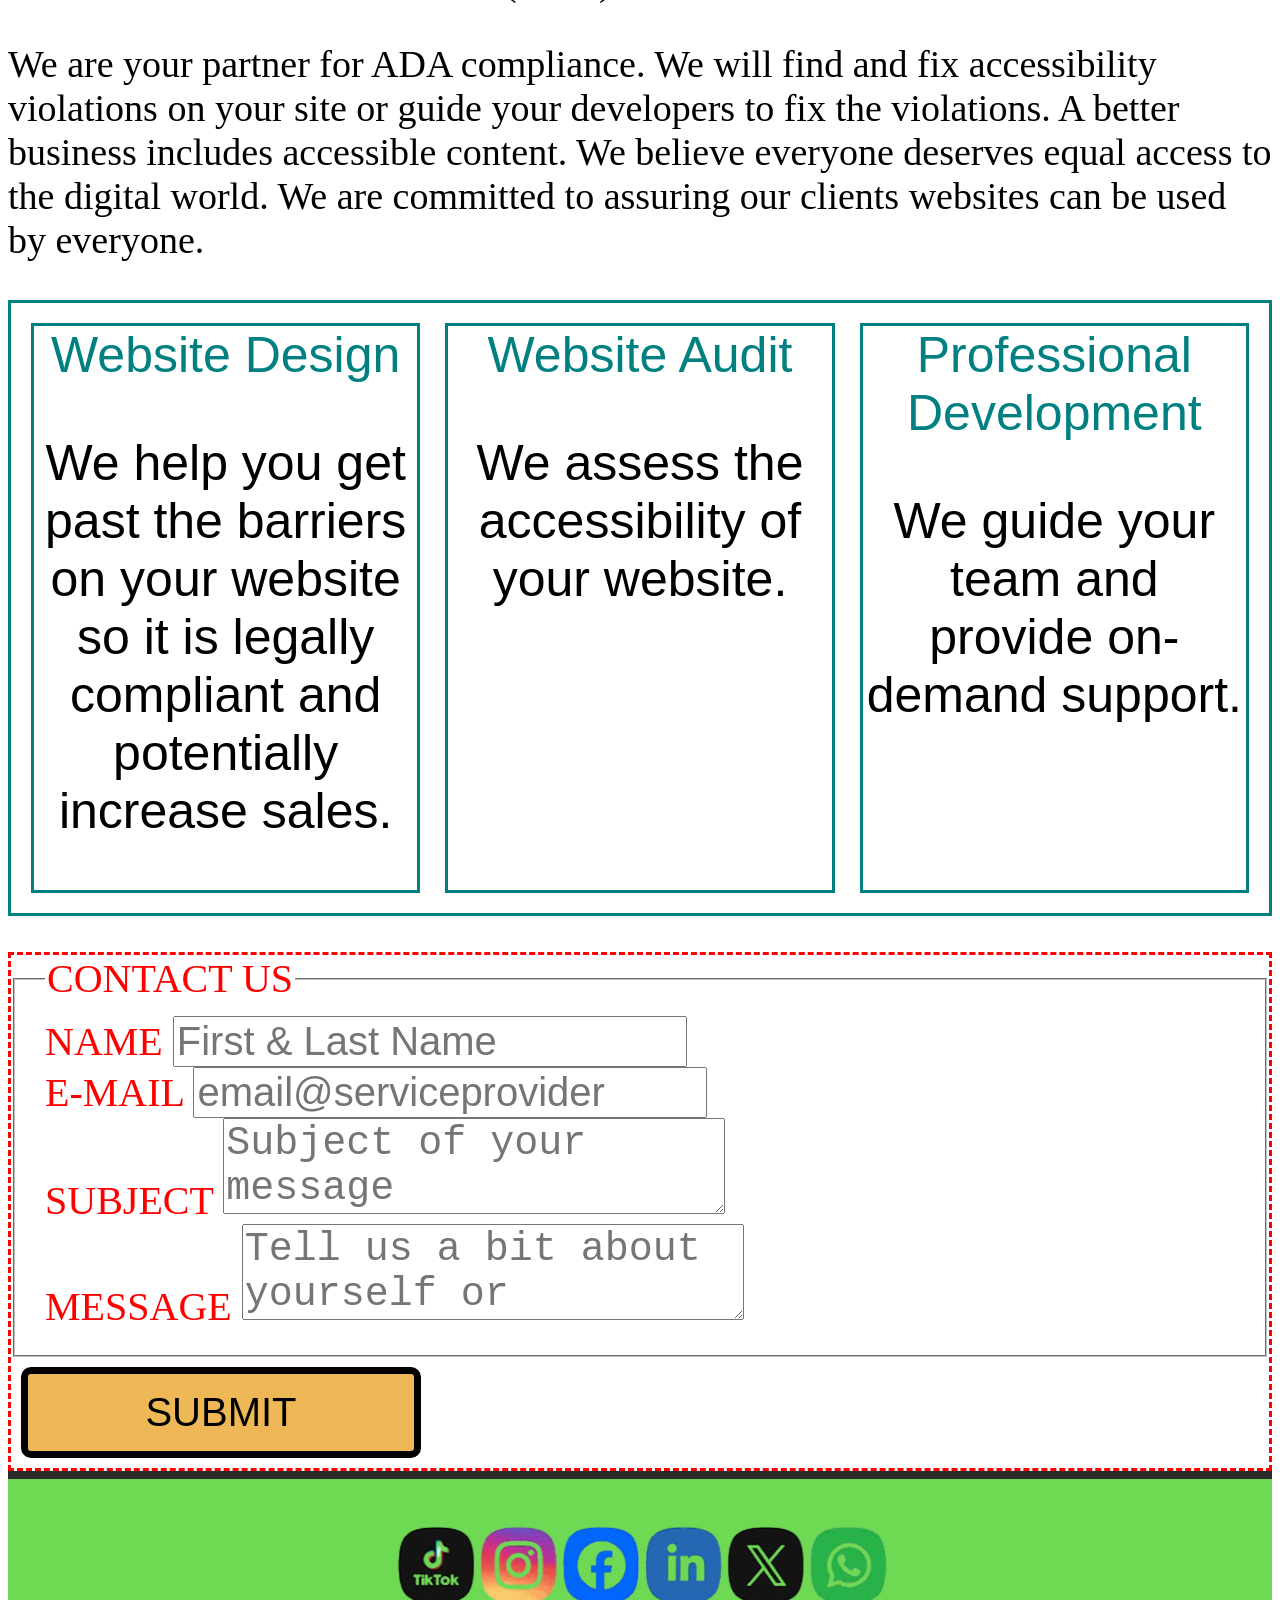
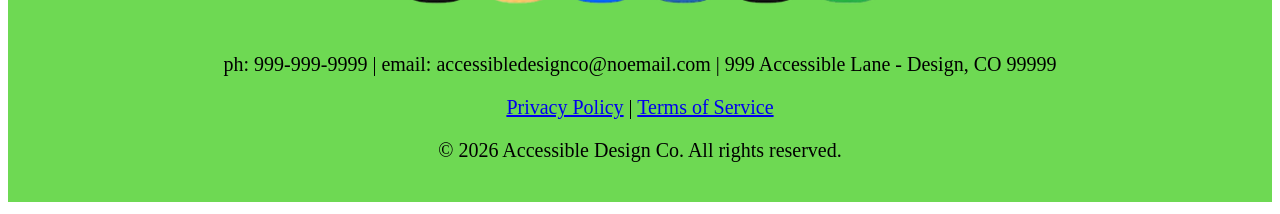
==== commit a25ccdca: "added br" ====
--- a/index.html
+++ b/index.html
@@ -63,7 +63,8 @@
         <p id="section">We guide your team and provide on-demand support.</p>
         </section>
     </div>
-
+<br>
+<br>
 
     <div class="form" id="contact" role="form">
     <form action="thankyou.html" method="GET">
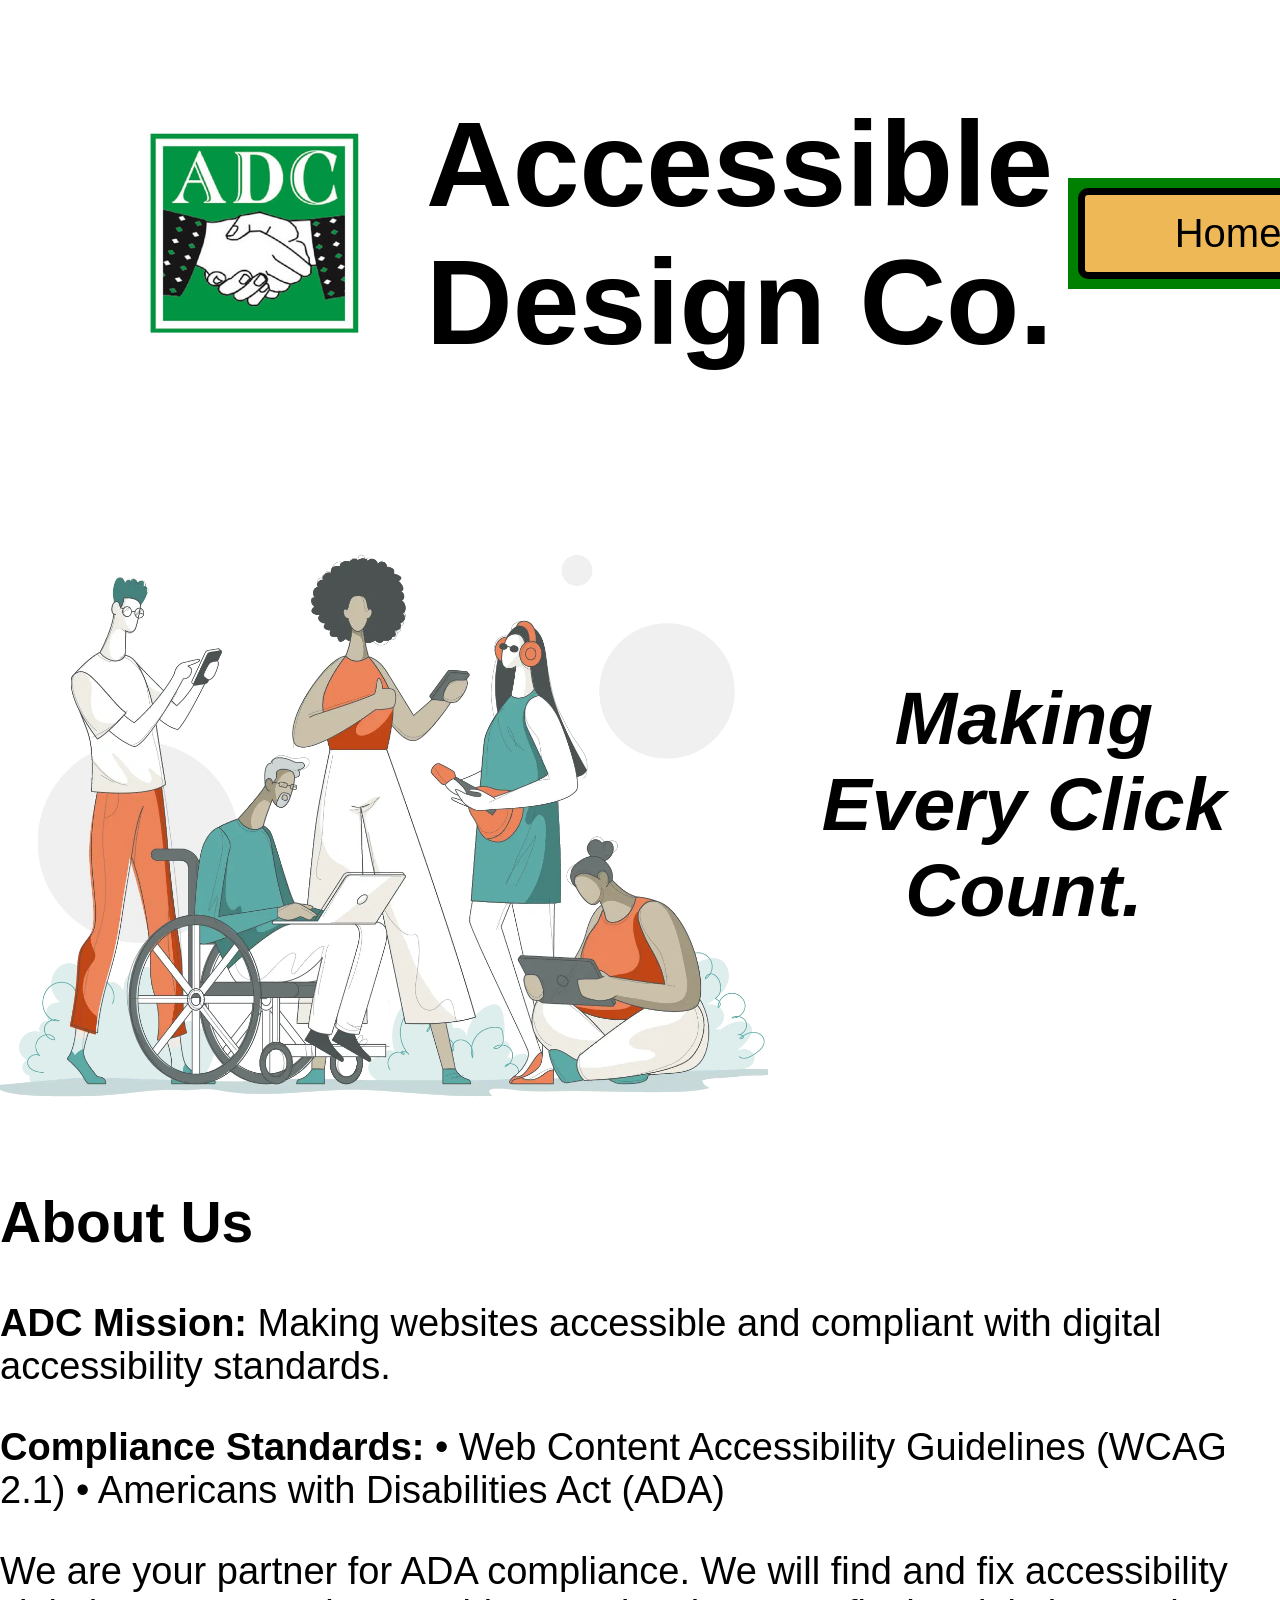
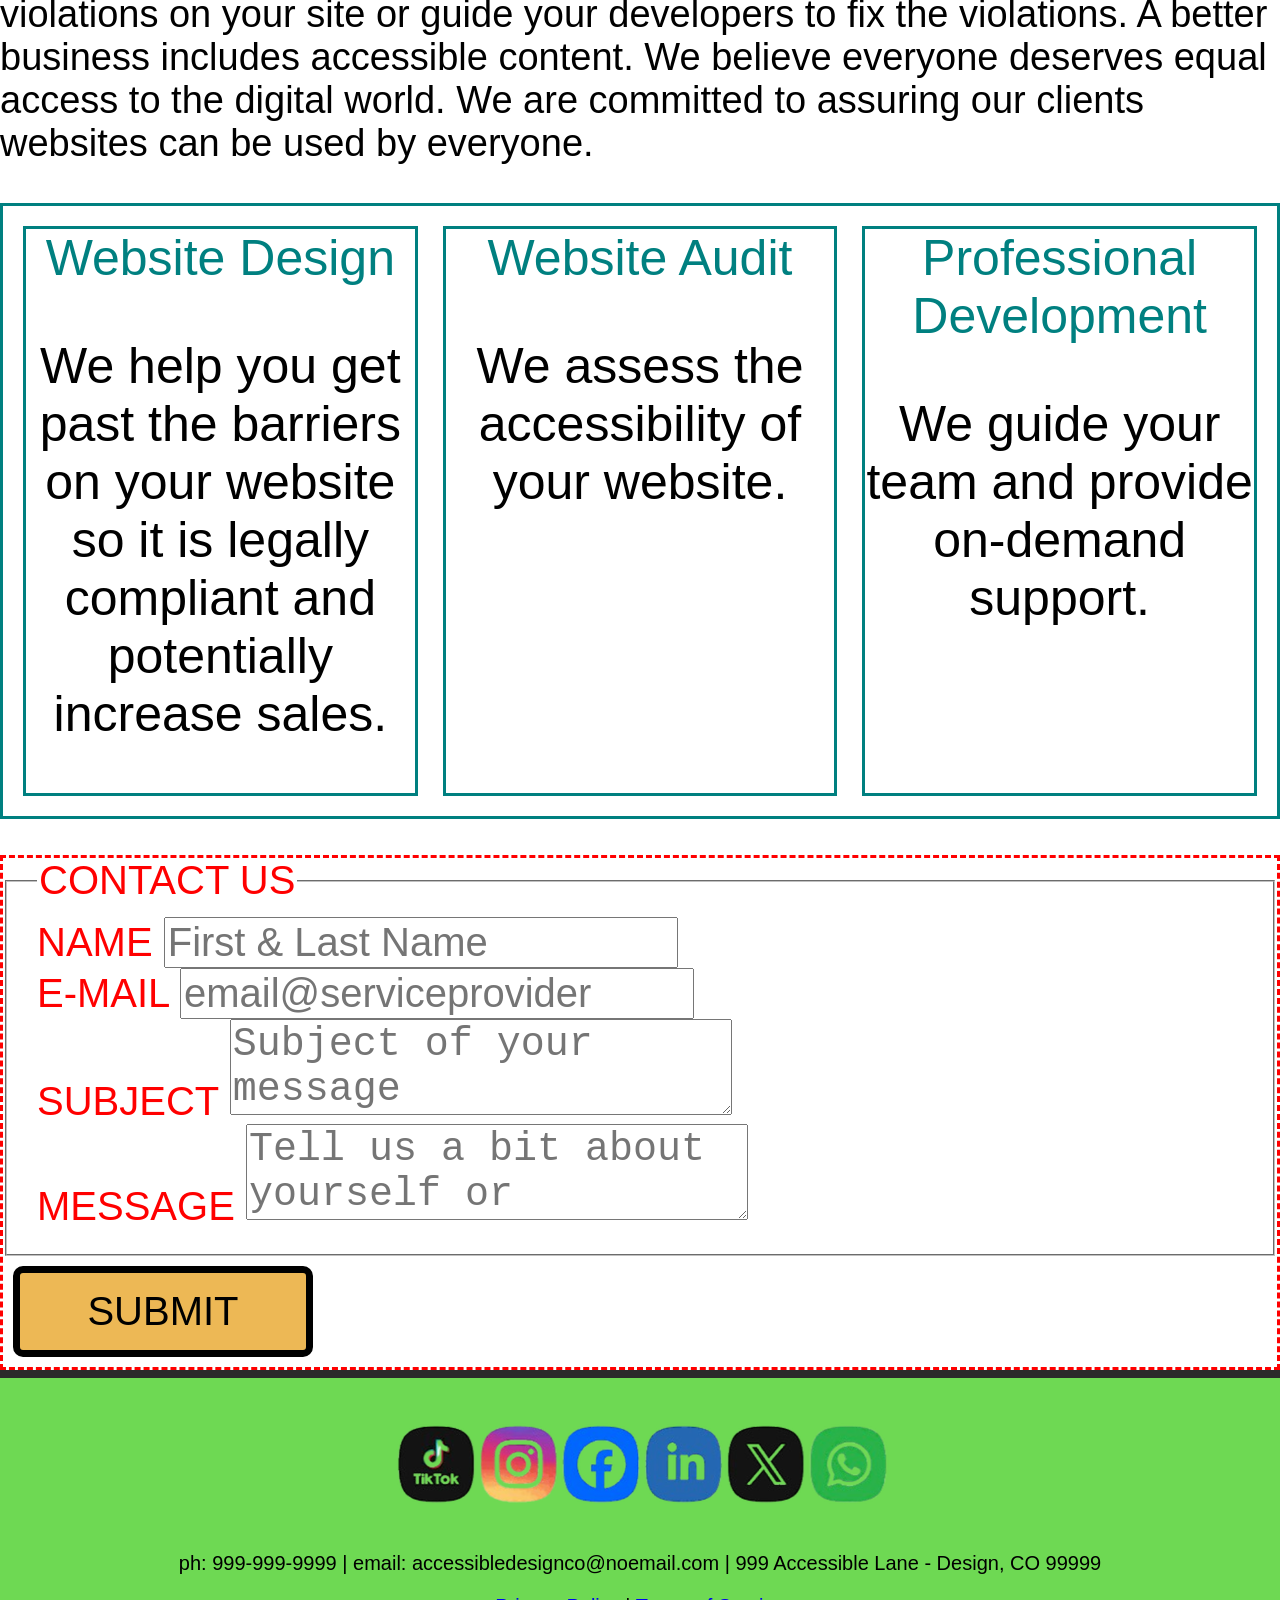
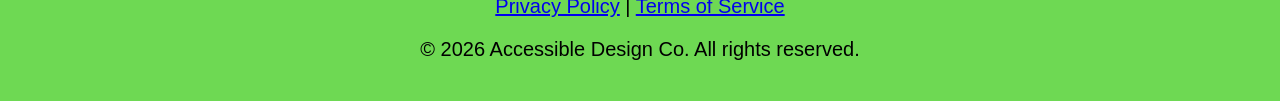
==== commit e504f083: "media query and readme" ====
--- a/index.html
+++ b/index.html
@@ -10,10 +10,10 @@
 <body>
 
     <div class="header"> 
-    <header id="logo" role="img">
-        <img src="images/ADC-logo-box.jpg" alt="ADC Company Logo" />
+    <header id="logo" role="img"  class="container">
+        <img src="images/ADC-logo-box.jpg" alt="ADC Company Logo"/>
             <h1 id="adc-title">Accessible Design Co.</h1>
-    </div>
+    
 
     <div role="navigation">
             <nav>
@@ -29,7 +29,7 @@
 
     
     <section class="hero"> 
-      <img src="images/hero.webp" alt="diverse group accessing web tools" role="img"> </div>
+      <img src="images/hero.webp" alt="diverse group accessing web tools" role="img"> 
         </img>
 
         <div class="hero-text"><h1> Making Every Click Count.</h1> </div>
--- a/style.css
+++ b/style.css
@@ -2,7 +2,6 @@
 
 
 #button {
-    display: flex;
     background-color: rgb(237, 184, 85);
     color: black;
     display: grid;
@@ -11,7 +10,7 @@
     border: 7px solid black;
     border-radius: 10px;
     padding: 1rem;
-    width: 400px;
+    width: 300px;
     margin: 10px
 }
 
@@ -27,7 +26,7 @@
 }
 
 #logo img {
-  width: 400px;
+  width: 300px;
   height: auto;
 }
 
@@ -170,12 +169,37 @@
 
 #footer {
     font-size: 20px;
-    display: ;
-}
-
-
-@media (min-width: 600px) {
-  .gallery {
-    grid-template-columns: repeat(auto-fit, minmax(250px, 1fr));
+}
+
+
+
+/* Base styles (e.g., Mobile First) */
+body {
+    background-color: white;
+    font-size: 16px;
+}
+
+
+
+
+
+body {
+  margin: 0;
+  padding: 0;
+  font-family: sans-serif;
+}
+
+.container {
+  width: 100%;      
+  padding: 15px;     
+  box-sizing: border-box; 
+}
+
+
+@media (width >= 768px) {
+  .container {
+    width: 85%;      
+    max-width: 1200px;
+    margin: 0 auto;   
   }
 }
